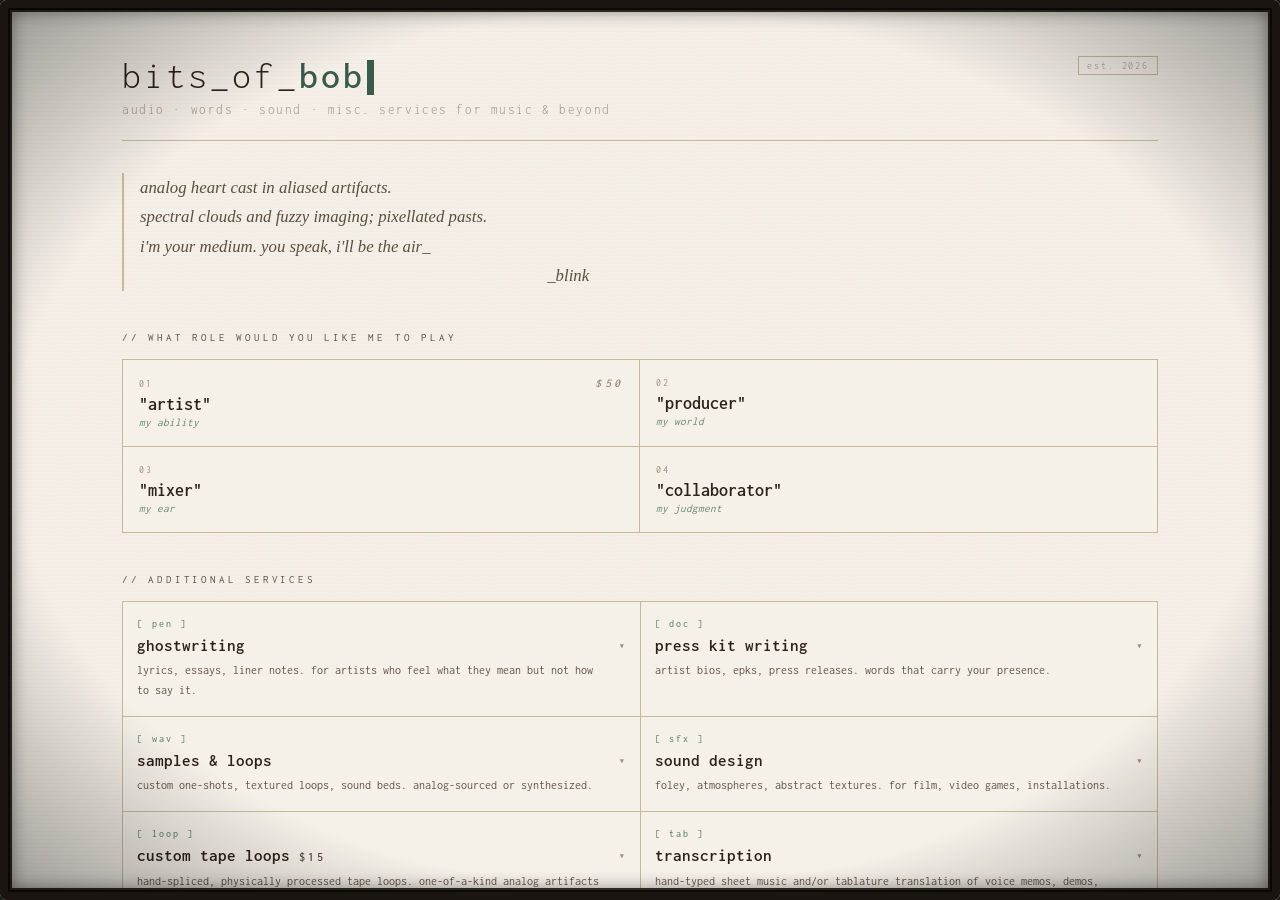
==== index.html @ 8492f18a "Add files via upload" ====
<!DOCTYPE html>
<html lang="en">

<head>
    <meta charset="UTF-8">
    <meta name="viewport" content="width=device-width, initial-scale=1.0">
    <title>bits_of_bob</title>
    <link href="https://fonts.googleapis.com/css2?family=Inconsolata:wght@300;400;500;600&family=IM+Fell+English:ital@0;1&display=swap" rel="stylesheet">
    <!--STYLE SHEET-->
    <style>
        :root {
      --cream: #f5f0e8; --warm-mid: #e8e0d0; --tape: #c8b89a;
      --ink: #2a2318; --ink-mid: #5a4f3e; --ink-faint: #9a8e7e;
      --signal: #3a5a4a; --signal-soft: #6a8a72;
    }
    * { box-sizing: border-box; margin: 0; padding: 0; }
    html, body { min-height: 100%; background: var(--cream); font-family: 'Inconsolata', monospace; color: var(--ink); }

    .grain {
      position: fixed; inset: 0; pointer-events: none; opacity: 0.045; z-index: 0;
      background-image: url("data:image/svg+xml,%3Csvg viewBox='0 0 200 200' xmlns='http://www.w3.org/2000/svg'%3E%3Cfilter id='n'%3E%3CfeTurbulence type='fractalNoise' baseFrequency='0.9' numOctaves='4' stitchTiles='stitch'/%3E%3C/filter%3E%3Crect width='100%25' height='100%25' filter='url(%23n)'/%3E%3C/svg%3E");
      background-size: 180px;
    }
    .scanlines {
      position: fixed; inset: 0; pointer-events: none; z-index: 0;
      background: repeating-linear-gradient(to bottom, transparent, transparent 3px, rgba(0,0,0,0.012) 3px, rgba(0,0,0,0.012) 4px);
    }

    .bob-wrap {
      position: relative; z-index: 1;
      max-width: 1100px; margin: 0 auto;
      padding: 3rem 2rem 5rem;
    }

    @keyframes glitch {
      0%   { text-shadow: none; transform: translate(0); }
      8%   { text-shadow: -2px 0 #00ffcc, 2px 0 #ff003c; transform: translate(-1px, 1px); }
      9%   { text-shadow: none; transform: translate(0); }
      18%  { text-shadow: 2px 0 #00ffcc, -2px 0 #ff003c; transform: translate(1px, -1px); }
      19%  { text-shadow: none; transform: translate(0); }
      26%  { text-shadow: -3px 0 #00ffcc, 3px 0 #ff003c; transform: translate(-1px, 1px); }
      27%  { text-shadow: none; transform: translate(0); }
      38%  { text-shadow: 1px 0 #00ffcc, -1px 0 #ff003c; transform: translate(1px, 1px); }
      39%  { text-shadow: none; transform: translate(0); }
      48%  { text-shadow: -2px 0 #00ffcc, 1px 0 #ff003c; transform: translate(-1px, -1px); }
      49%  { text-shadow: none; transform: translate(0); }
      58%  { text-shadow: 3px 0 #00ffcc, -3px 0 #ff003c; transform: translate(1px, 0); }
      59%  { text-shadow: none; transform: translate(0); }
      68%  { text-shadow: -1px 0 #00ffcc, 1px 0 #ff003c; transform: translate(-1px, 1px); }
      69%  { text-shadow: none; transform: translate(0); }
      78%  { text-shadow: 2px 0 #00ffcc, -1px 0 #ff003c; transform: translate(1px, -1px); }
      79%  { text-shadow: none; transform: translate(0); }
      88%  { text-shadow: -1px 0 #00ffcc, 1px 0 #ff003c; transform: translate(-1px, 1px); }
      89%  { text-shadow: none; transform: translate(0); }
      100% { text-shadow: none; transform: translate(0); }
    }

    .glitch {
      animation: glitch 1.5s steps(1) infinite;
      display: inline-block;
    }

    /* header */
    .header { border-bottom: 1px solid var(--tape); padding-bottom: 1.5rem; margin-bottom: 2rem; position: relative; }
    .site-name { font-size: 2.4rem; font-weight: 300; letter-spacing: 0.08em; line-height: 1; }
    .site-name span { color: var(--signal); font-weight: 500; }
    .tagline { font-size: 0.82rem; color: var(--ink-faint); margin-top: 0.5rem; letter-spacing: 0.12em; font-weight: 300; }
    .vhs-badge { position: absolute; top: 0; right: 0; font-size: 0.65rem; color: var(--ink-faint); letter-spacing: 0.18em; border: 0.5px solid var(--tape); padding: 3px 8px; font-weight: 300; }

    /* intro */
    .intro { font-family: 'IM Fell English', serif; font-style: italic; font-size: 1.05rem; color: var(--ink-mid); line-height: 1.75; margin-bottom: 2.5rem; padding-left: 1rem; border-left: 2px solid var(--tape); }

    .section-label { font-size: 0.70rem; letter-spacing: 0.25em; color: var(--ink-mid); text-transform: uppercase; margin-bottom: 1rem; font-weight: 400; }

    /* role grid — two independent rows so center line never moves */
    .role-grid { border: 1px solid var(--tape); margin-bottom: 2.5rem; overflow: hidden; }
    .role-row { display: grid; grid-template-columns: 1fr 1fr; }
    .role-row:first-child { border-bottom: 1px solid var(--tape); }
    .role-col { background: var(--cream); }
    .role-col:first-child { border-right: 1px solid var(--tape); }

    .role-header {
      padding: 1.1rem 1rem;
      cursor: pointer;
      user-select: none;
      transition: background 0.15s;
    }

    .role-header:hover { 
      background: var(--warm-mid); 
    }

    .role-col.open .role-header { 
      background: var(--ink); 
    }

    .role-num { 
      font-size: 0.65rem; 
      letter-spacing: 0.2em; 
      color: var(--ink-faint); 
      display:block; 
      margin-bottom: 0.3rem; 
      font-weight: 400; 
    }

    .role-num-row {
        display: flex;
        align-items: baseline;
        justify-content: space-between;
    }

    .role-name { 
      font-size: 1.15rem; 
      font-weight: 600; 
      color: var(--ink); 
      margin-bottom: 0.2rem; 
      display: block;
    }

    .role-price {
      font-size: .75rem;
      font-weight: 600;
      color: var(--ink-faint);
      letter-spacing: .2rem;
      font-style: italic;
      margin-left: 12rem;
    }

    .role-col.open .role-name { 
      color: 
      var(--cream); 
    }

    .role-axis { 
      font-size: 0.7rem; 
      color: var(--signal-soft); 
      display: block; 
      font-weight: 400; 
      font-style: italic; 
    }

    /* drawer — height driven by JS */
    .role-drawer {
      overflow: hidden;
      height: 0;
      transition: height 0.28s ease;
      background: var(--ink);
      display: flex;
      flex-direction: column;
    }
    .role-drawer-inner {
      padding: 0.8rem 2.0rem 1rem 0.9rem;
      display: flex;
      flex-direction: column;
      flex: 1;
    }
    .role-desc {
      font-size: 0.80rem;
      color: var(--tape);
      line-height: 1.3;
      font-weight: 300;
      display: block;
      flex: 1;
    }
    .role-tagline {
      font-size: 0.80rem;
      color: var(--tape);
      font-style: italic;
      padding-top: 0.65rem;
      border-top: 0.5px solid var(--ink-mid);
      font-family: 'IM Fell English', serif;
      display: block;
      margin-top: auto;
    }

    /* services grid */
    .service-price {font-size: 0.75rem; letter-spacing: 0.25em; color: var(--ink-mid); text-transform: uppercase; margin-bottom: 1rem; font-weight: 600;}
    .services-grid { display: grid; grid-template-columns: 1fr 1fr; gap: 1px; background: var(--tape); border: 1px solid var(--tape); margin-bottom: 2.0rem; }
    .service-card { background: var(--cream); transition: background 0.15s; display: flex;
      flex-direction: column;}
    .service-card.wide { grid-column: span 2; }
    .service-header { padding: 1rem 0.9rem; cursor: pointer; flex: 1;}
    .service-header:hover { background: var(--warm-mid); margin-top: auto;}
    .service-icon { font-size: 0.65rem; letter-spacing: 0.2em; color: var(--signal-soft); font-weight: 500; display: block; margin-bottom: 0.50rem; }
    .service-top { display: flex; justify-content: space-between; align-items: flex-start; }
    .service-name { font-size: 1.05rem; font-weight: 600; color: var(--ink); display: block; margin-bottom: 0.4rem; }
    .service-desc { font-size: 0.72rem; color: var(--ink-mid); line-height: 1.55; font-weight: 380; }
    .expand-toggle { font-size: 0.65rem; color: var(--ink-faint); flex-shrink: 0; margin-left: 0.5rem; margin-top: 2px; transition: transform 0.2s; display: inline-block; }
    .expand-toggle.open { transform: rotate(180deg); }
    .service-drawer { display: none; border-top: 0.5px solid var(--tape); padding: 0.75rem 0.9rem; background: var(--warm-mid); }
    .service-drawer.open { display: block; }

    /* players */
    .drawer-label { font-size: 0.6rem; letter-spacing: 0.2em; color: var(--ink-faint); display: block; margin-bottom: 0.6rem; }
    .player-row { display: flex; align-items: center; gap: 0.5rem; margin-bottom: 0.5rem; }
    .player-row:last-child { margin-bottom: 0; }
    .player-title { font-size: 0.68rem; color: var(--ink-mid); min-width: 90px; font-weight: 400; white-space: nowrap; overflow: hidden; text-overflow: ellipsis; }
    .play-btn {
      width: 22px; height: 22px; border: 0.5px solid var(--tape); background: transparent;
      color: var(--ink); font-family: 'Inconsolata', monospace; font-size: 0.62rem;
      cursor: pointer; display: flex; align-items: center; justify-content: center;
      flex-shrink: 0; transition: all 0.15s;
    }
    .play-btn:hover { background: var(--signal); color: var(--cream); border-color: var(--signal); }
    .play-btn.active-play { background: var(--ink); color: var(--cream); border-color: var(--ink); }
    .progress-wrap { flex: 1; height: 3px; background: var(--tape); position: relative; cursor: pointer; }
    .progress-fill { height: 100%; background: var(--signal-soft); width: 0%; transition: width 0.1s linear; }
    .time-label { font-size: 0.6rem; color: var(--ink-faint); min-width: 28px; text-align: right; }

    /* divider */
    .divider { height: 1px; background: var(--tape); margin: 2rem 0; position: relative; }
    .divider::after { content: '//'; position: absolute; top: -0.55rem; left: 50%; transform: translateX(-50%); background: var(--cream); padding: 0 0.5rem; font-size: 0.7rem; color: var(--tape); letter-spacing: 0.1em; }

    /* contact */
    .contact-block { display: flex; align-items: flex-start; gap: 2rem; }
    .contact-left { flex: 1; }
    .contact-label { font-size: 0.75rem; letter-spacing: 0.25em; color: var(--ink-faint); display: block; margin-bottom: 0.2rem; }
    .contact-text { font-size: .70rem; color: var(--ink-mid); line-height: 1.2s; font-weight: 300; margin-bottom: 1.2rem;}
    .contact-form { display: flex; flex-direction: column; gap: 0.75rem; }
    .cf-row { display: grid; grid-template-columns: 1fr 1fr; gap: 0.75rem; }
    .cf-group { display: flex; flex-direction: column; gap: 0.25rem; }
    .cf-label { font-size: 0.70rem; letter-spacing: 0.18em; color: var(--ink-faint); font-weight: 500; }
    .cf-input, .cf-select, .cf-textarea {
      background: var(--cream); border: none;
      border-top: 1px solid var(--tape); border-left: 1px solid var(--tape);
      border-bottom: 1px solid var(--warm-mid); border-right: 1px solid var(--warm-mid);
      font-family: 'Inconsolata', monospace; font-size: 0.75rem;
      color: var(--ink); padding: 5px 8px; outline: none; width: 100%;
    }
    .cf-input::placeholder, .cf-textarea::placeholder { color: var(--ink-faint); }
    .cf-input:focus, .cf-select:focus, .cf-textarea:focus { background: var(--warm-mid); border-color: var(--tape); }
    .cf-select { cursor: pointer; appearance: none; }
    .cf-select option { background: var(--cream); color: var(--ink); }
    .cf-textarea { resize: vertical; min-height: 72px; line-height: 1.55; }
    .cf-char { font-size: 0.58rem; color: var(--ink-faint); text-align: right; }
    .cf-char.warn { color: #8a5a2a; }
    .cf-error { font-size: 0.62rem; color: #8a2a1a; display: none; }
    .cf-error.visible { display: block; }
    .cf-send {
      align-self: flex-start; background: var(--signal);
      border: none; color: var(--cream);
      font-family: 'Inconsolata', monospace; font-size: 0.72rem;
      letter-spacing: 0.15em; padding: 6px 16px; cursor: pointer;
      transition: all 0.15s;
    }
    .cf-send:hover { background: var(--signal-soft); }
    .cf-success { display: none; flex-direction: column; gap: 0.5rem; padding: 1rem 0; }
    .cf-success.visible { display: flex; }
    .cf-success-msg { font-size: 0.82rem; color: var(--ink-mid); line-height: 1.7; }
    .cf-success-tag { font-size: 0.65rem; letter-spacing: 0.2em; color: var(--signal-soft); animation: blink 1.2s steps(1) infinite; }

    /* footer */
    .footer-line { margin-top: 2.5rem; padding-top: 1rem; border-top: 1px solid var(--warm-mid); display: flex; justify-content: space-between; align-items: center; }
    .footer-text { font-size: 0.65rem; color: var(--ink-faint); letter-spacing: 0.12em; font-weight: 300; }

    .cursor-blink { display: inline-block; width: 7px; height: 0.9em; background: var(--signal); vertical-align: text-bottom; animation: blink 1.1s step-end infinite; margin-left: 2px; }
    @keyframes blink { 0%, 100% { opacity: 1; } 50% { opacity: 0; } }

    /* monitor bezel */
    html, body { overflow: hidden; height: 100%; }

    .monitor {
      position: fixed; inset: 0; z-index: 100;
      pointer-events: none;
      display: flex; flex-direction: column;
    }

    .monitor-bezel {
      position: absolute; inset: 0;
      border: 8px solid #1a1510;
      box-shadow:
        inset 0 0 0 2px #0d0b08,
        inset 0 0 0 4px #2e2720,
        inset 0 0 20px rgba(0,0,0,0.6),
        0 0 0 2px #0d0b08;
      pointer-events: none;
      z-index: 102;
      border-radius: 6px;
    }

    /* corner screws */
    .monitor-bezel::before,
    .monitor-bezel::after {
      content: '·';
      position: absolute;
      font-size: 10px;
      color: #2e2720;
      line-height: 1;
    }
    .monitor-bezel::before { top: -22px; left: -22px; }
    .monitor-bezel::after  { bottom: -22px; right: -22px; }

    .monitor-screen {
      position: absolute;
      inset: 8px;
      overflow-y: auto;
      overflow-x: hidden;
      z-index: 101;
      pointer-events: all;
      border-radius: 2px;
    }

    /* scanline vignette on top of screen */
    .monitor-vignette {
      position: absolute;
      inset: 8px;
      pointer-events: none;
      z-index: 103;
      background: radial-gradient(ellipse at center, transparent 70%, rgba(0,0,0,0.35) 100%);
      border-radius: 2px;
    }

    /* hide the old fixed grain/scanlines — they'll show through the screen */
    .grain, .scanlines { position: absolute; }

    @media (max-width: 540px) {
      .bob-wrap { padding: 2rem 1.2rem 3rem; }
      .role-row { grid-template-columns: 1fr; }
      .role-col:first-child { border-right: none; border-bottom: 1px solid var(--tape); }
      .services-grid { grid-template-columns: 1fr; }
      .service-card.wide { grid-column: span 1; }
      .contact-block { flex-direction: column; }
    }
  </style>
    <!--STYLE SHEET-->
</head>

<body>
    <div class="monitor">
        <div class="monitor-bezel"></div>
        <div class="monitor-screen">
            <div class="grain"></div>
            <div class="scanlines"></div>
            <div class="bob-wrap">
                <div class="header">
                    <div class="vhs-badge">est. 2026</div>
                    <div class="site-name">bits_of_<span>bob</span><span class="cursor-blink"></span></div>
                    <div class="tagline">audio · words · sound · misc. services for music & beyond</div>
                </div>
                <p class="intro"><span class="glitch" style="display: block;">analog heart cast in aliased artifacts. <br> spectral clouds and fuzzy imaging; pixellated pasts. <br> i'm your medium. you speak, i'll be the air_</span><span class="glitch" style="display: block; padding-left: 40%;">_blink</span>
                </p>
                <div class="section-label">// what role would you like me to play</div>
                <div class="role-grid">
                    <div class="role-row">

                        <!--ARTIST CARD-->
                        <div class="role-col" id="rc-0">
                            <div class="role-header" onclick="toggleRole('rc-0')">
                                <div class="role-num-row">
                                    <span class="role-num">01</span>
                                    <span class="role-price"> $50</span>
                                </div>
                                <span class="role-name">"artist"</span>
                                <span class="role-axis">my ability</span>
                            </div>
                            <div class="role-drawer" id="rd-0">
                                <div class="role-drawer-inner">
                                    <span class="role-desc">detail a contribution you'd like me to make toward your song or project.</span>
                                    <span class="role-tagline">a little bit of bob.</span>
                                </div>
                            </div>
                        </div>

                        <!--PRODUCER CARD-->
                        <div class="role-col" id="rc-1">
                            <div class="role-header" onclick="toggleRole('rc-1')">
                                <span class="role-num">02</span>
                                <span class="role-name">"producer"</span>
                                <span class="role-axis">my world</span>
                            </div>
                            <div class="role-drawer" id="rd-1">
                                <div class="role-drawer-inner">
                                    <span class="role-desc">choose from a bank of beats I've made</span>
                                    <span class="role-tagline">bobby on the beat.</span>
                                </div>
                            </div>
                        </div>
                    </div>

                    <!--MIXER CARD-->
                    <div class="role-row">
                        <div class="role-col" id="rc-2">
                            <div class="role-header" onclick="toggleRole('rc-2')">
                                <span class="role-num">03</span>
                                <span class="role-name">"mixer"</span>
                                <span class="role-axis">my ear</span>
                            </div>
                            <div class="role-drawer" id="rd-2">
                                <div class="role-drawer-inner">
                                    <span class="role-desc">send me your stems and i will mix your track(s). then we can have a revision party.</span>
                                    <span class="role-tagline">a portion of robert, to be precise.</span>
                                </div>
                            </div>
                        </div>

                        <!--COLLABORATOR CARD-->
                        <div class="role-col" id="rc-3">
                            <div class="role-header" onclick="toggleRole('rc-3')">
                                <span class="role-num">04</span>
                                <span class="role-name">"collaborator"</span>
                                <span class="role-axis">my judgment</span>
                            </div>
                            <div class="role-drawer" id="rd-3">
                                <div class="role-drawer-inner">
                                    <span class="role-desc">i will contribute my advice, experience, and presence to help you say what you mean.</span>
                                    <span class="role-tagline">a little bobby buddy.</span>
                                </div>
                            </div>
                        </div>
                    </div>
                </div>

                <!--ADDL. SERVICES-->
                <div class="section-label">// additional services</div>
                <div class="services-grid">
                    <div class="service-card">
                        <div class="service-header">
                            <onclick="toggleDrawer('d-ghost',this)">
                            <span class="service-icon">[ pen ]</span>
                            <div class="service-top">
                                <div><span class="service-name">ghostwriting</span><span class="service-desc">lyrics, essays, liner notes. for artists who feel what they mean but not how to say it.</span></div>
                                <span class="expand-toggle">▾</span>
                            </div>
                        </div>

                        <div class="service-drawer" id="d-ghost">
                            <span class="drawer-label">[ samples ]</span>
                            <div class="player-row"><span class="player-title">excerpt i</span><button class="play-btn" data-aid="gh0" onclick="tp(event,'gh0',this)">▶</button>
                                <div class="progress-wrap" onclick="ts(event,'gh0')">
                                    <div class="progress-fill" id="prog-gh0"></div>
                                </div><span class="time-label" id="time-gh0">0:00</span>
                            </div>
                            <div class="player-row"><span class="player-title">excerpt ii</span><button class="play-btn" data-aid="gh1" onclick="tp(event,'gh1',this)">▶</button>
                                <div class="progress-wrap" onclick="ts(event,'gh1')">
                                    <div class="progress-fill" id="prog-gh1"></div>
                                </div><span class="time-label" id="time-gh1">0:00</span>
                            </div>
                        </div>
                    </div>

                    <div class="service-card">
                        <div class="service-header">
                            <onclick="toggleDrawer('d-epk',this)">
                            <span class="service-icon">[ doc ]</span>
                            <div class="service-top">
                                <div><span class="service-name">press kit writing</span><span class="service-desc">artist bios, epks, press releases. words that carry your presence.</span></div>
                                <span class="expand-toggle">▾</span>
                            </div>
                        </div>

                        <div class="service-drawer" id="d-epk">
                            <span class="drawer-label">[ samples ]</span>
                            <div class="player-row"><span class="player-title">sample bio</span><button class="play-btn" data-aid="ek0" onclick="tp(event,'ek0',this)">▶</button>
                                <div class="progress-wrap" onclick="ts(event,'ek0')">
                                    <div class="progress-fill" id="prog-ek0"></div>
                                </div><span class="time-label" id="time-ek0">0:00</span>
                            </div>
                            <div class="player-row"><span class="player-title">sample release</span><button class="play-btn" data-aid="ek1" onclick="tp(event,'ek1',this)">▶</button>
                                <div class="progress-wrap" onclick="ts(event,'ek1')">
                                    <div class="progress-fill" id="prog-ek1"></div>
                                </div><span class="time-label" id="time-ek1">0:00</span>
                            </div>
                        </div>
                    </div>

                    <div class="service-card">
                        <div class="service-header">
                            <onclick="toggleDrawer('d-samples',this)">
                            <span class="service-icon">[ wav ]</span>
                            <div class="service-top">
                                <div><span class="service-name">samples & loops</span><span class="service-desc">custom one-shots, textured loops, sound beds. analog-sourced or synthesized.</span></div>
                                <span class="expand-toggle">▾</span>
                            </div>
                        </div>
                        <div class="service-drawer" id="d-samples">
                            <span class="drawer-label">[ samples ]</span>
                            <div class="player-row"><span class="player-title">loop 001</span><button class="play-btn" data-aid="sl0" onclick="tp(event,'sl0',this)">▶</button>
                                <div class="progress-wrap" onclick="ts(event,'sl0')">
                                    <div class="progress-fill" id="prog-sl0"></div>
                                </div><span class="time-label" id="time-sl0">0:00</span>
                            </div>
                            <div class="player-row"><span class="player-title">loop 002</span><button class="play-btn" data-aid="sl1" onclick="tp(event,'sl1',this)">▶</button>
                                <div class="progress-wrap" onclick="ts(event,'sl1')">
                                    <div class="progress-fill" id="prog-sl1"></div>
                                </div><span class="time-label" id="time-sl1">0:00</span>
                            </div>
                        </div>
                    </div>

                    <div class="service-card">
                        <div class="service-header">
                            <onclick="toggleDrawer('d-sfx',this)">
                            <span class="service-icon">[ sfx ]</span>
                            <div class="service-top">
                                <div><span class="service-name">sound design</span><span class="service-desc">foley, atmospheres, abstract textures. for film, video games, installations.</span></div>
                                <span class="expand-toggle">▾</span>
                            </div>
                        </div>
                        <div class="service-drawer" id="d-sfx">
                            <span class="drawer-label">[ samples ]</span>
                            <div class="player-row"><span class="player-title">texture 001</span><button class="play-btn" data-aid="sx0" onclick="tp(event,'sx0',this)">▶</button>
                                <div class="progress-wrap" onclick="ts(event,'sx0')">
                                    <div class="progress-fill" id="prog-sx0"></div>
                                </div><span class="time-label" id="time-sx0">0:00</span>
                            </div>
                            <div class="player-row"><span class="player-title">texture 002</span><button class="play-btn" data-aid="sx1" onclick="tp(event,'sx1',this)">▶</button>
                                <div class="progress-wrap" onclick="ts(event,'sx1')">
                                    <div class="progress-fill" id="prog-sx1"></div>
                                </div><span class="time-label" id="time-sx1">0:00</span>
                            </div>
                        </div>
                    </div>

                    <div class="service-card">
                        <div class="service-header">
                            <onclick="toggleDrawer('d-tape',this)">
                            <span class="service-icon">[ loop ]</span>
                            <div class="service-top">
                                <div><span class="service-name">custom tape loops <span class="service-price">$15</span></span><span class="service-desc">hand-spliced, physically processed tape loops. one-of-a-kind analog artifacts for performers and collectors.</span></div>
                                <span class="expand-toggle">▾</span>
                            </div>
                        </div>
                        <div class="service-drawer" id="d-tape">
                            <span class="drawer-label">[ samples ]</span>
                            <div class="player-row"><span class="player-title">loop a</span><button class="play-btn" data-aid="tl0" onclick="tp(event,'tl0',this)">▶</button>
                                <div class="progress-wrap" onclick="ts(event,'tl0')">
                                    <div class="progress-fill" id="prog-tl0"></div>
                                </div><span class="time-label" id="time-tl0">0:00</span>
                            </div>
                            <div class="player-row"><span class="player-title">loop b</span><button class="play-btn" data-aid="tl1" onclick="tp(event,'tl1',this)">▶</button>
                                <div class="progress-wrap" onclick="ts(event,'tl1')">
                                    <div class="progress-fill" id="prog-tl1"></div>
                                </div>
                                <span class="time-label" id="time-tl1">0:00</span>
                            </div>
                        </div>
                    </div>

                    <div class="service-card">
                        <div class="service-header">
                            <onclick="toggleDrawer('d-film',this)">
                            <span class="service-icon">[ tab ]</span>
                            <div class="service-top">
                                <div><span class="service-name">transcription</span><span class="service-desc">hand-typed sheet music and/or tablature translation of voice memos, demos, guitar parts, etc.
                                    </span></div>
                                <span class="expand-toggle">▾</span>
                            </div>
                        </div>
                        <div class="service-drawer" id="d-film">
                            <span class="drawer-label">[ samples ]</span>
                            <div class="player-row"><span class="player-title">cue 001</span><button class="play-btn" data-aid="fi0" onclick="tp(event,'fi0',this)">▶</button>
                                <div class="progress-wrap" onclick="ts(event,'fi0')">
                                    <div class="progress-fill" id="prog-fi0"></div>
                                </div><span class="time-label" id="time-fi0">0:00</span>
                            </div>
                            <div class="player-row"><span class="player-title">cue 002</span><button class="play-btn" data-aid="fi1" onclick="tp(event,'fi1',this)">▶</button>
                                <div class="progress-wrap" onclick="ts(event,'fi1')">
                                    <div class="progress-fill" id="prog-fi1"></div>
                                </div><span class="time-label" id="time-fi1">0:00</span>
                            </div>
                        </div>
                    </div>
                </div>
                
                <div class="divider"></div>
                <div class="contact-block">
                    <div class="contact-left">
                        <span class="contact-label">// get in touch</span>
                        <p class="contact-text"><br>reach out. let's chat about what you're working on.</p>
                        <div class="contact-form" id="contact-form-view">
                            <div class="cf-row">
                                <div class="cf-group">
                                    <label class="cf-label">// your name or handle</label>
                                    <input class="cf-input" id="cf-name" type="text" placeholder="anonymous is fine" maxlength="60" />
                                </div>
                                <div class="cf-group">
                                    <label class="cf-label">// what are you working on</label>
                                    <select class="cf-select" id="cf-type">
                                        <option value="">-- select --</option>
                                        <option value="mixing / mastering">mixing / mastering</option>
                                        <option value="ghostwriting">writing</option>
                                        <option value="press kit / epk">press kit / epk</option>
                                        <option value="samples / loops">samples / loops</option>
                                        <option value="sound design">sound design</option>
                                        <option value="custom tape loops">custom tape loops</option>
                                        <option value="film scoring">transcription</option>
                                        <option value="collaboration">collaboration</option>
                                        <option value="other">other</option>
                                    </select>
                                    <span class="cf-error" id="cf-err-type">please select a type.</span>
                                </div>
                            </div>
                            <div class="cf-group">
                                <label class="cf-label">// tell me about it</label>
                                <textarea class="cf-textarea" id="cf-desc" maxlength="500" placeholder="what is this. where did it come from. whatever."></textarea>
                                <div class="cf-char" id="cf-desc-count">0 / 500</div>
                            </div>
                            <div class="cf-group">
                                <label class="cf-label">// link (optional)</label>
                                <input class="cf-input" id="cf-link" type="url" placeholder="soundcloud, bandcamp, drive, anywhere" />
                            </div>
                            <button class="cf-send" id="cf-submit">send it</button>
                        </div>
                        <div class="cf-success" id="cf-success">
                            <p class="cf-success-msg">got it. i'll be in touch.</p>
                            <span class="cf-success-tag">// message received</span>
                        </div>
                    </div>
                    <div class="contact-left">
                        <span class="contact-label">// turnaround</span>
                        <p class="contact-text"><br>
                            mixing: 5-7 business days first mix<br>
                            2-3 business days per revision.<br><br>
                            writing: 3-5 business days<br>
                            custom audio: by project<br>
                            rush available on request.
                        </p>
                    </div>
                </div>
                <div class="footer-line">
                    <span class="footer-text">bits_of_bob · greenfield, ma</span>
                    <span class="footer-text">they/them · independent · all genres considered</span>
                </div>
            </div><!-- /.bob-wrap -->
        </div><!-- /.monitor-screen -->
        <div class="monitor-vignette"></div>
    </div><!-- /.monitor -->
    <script data-cfasync="false" src="/cdn-cgi/scripts/5c5dd728/cloudflare-static/email-decode.min.js"></script>
    <script>
    // ── audio ──────────────────────────────────────────────
    const srcs = {
        i0: 'https://drive.google.com/uc?export=download&id=1MDPwIuofgyllkSAbecax9cBetUyLqUqf',
        i1: 'https://drive.google.com/uc?export=download&id=1qMLILLw3qr_aymlN3mYTdJFz1dWuts-m',
        p0: 'https://drive.google.com/uc?export=download&id=1OR5BKyjB0T2_X-UEXstwydPhKYyNO8MF',
        p1: 'https://drive.google.com/uc?export=download&id=1IPvF_qXAfMU-uNosPRBid5z2rKCLUc7k',
        l0: 'https://drive.google.com/uc?export=download&id=12GNFgxCq7mUmeD_w32_e0HQVUCiJb4Hk',
        l1: 'https://drive.google.com/uc?export=download&id=1W9SOjZsgY1mUzInrz_w4KCVu2L7vifOP',
    };
    const pool = {};

    function fmt(s) {
        const m = Math.floor(s / 60),
            sec = Math.floor(s % 60);
        return m + ':' + (sec < 10 ? '0' : '') + sec;
    }

    function stopAll(exceptId) {
        Object.entries(pool).forEach(([id, a]) => {
            if (id !== exceptId && !a.paused) {
                a.pause();
                const b = document.querySelector('[data-aid="' + id + '"]');
                if (b) { b.textContent = '▶';
                    b.classList.remove('active-play'); }
            }
        });
    }

    function tp(e, id, btn) {
        e.stopPropagation();
        if (!srcs[id]) { btn.textContent = '—';
            setTimeout(() => btn.textContent = '▶', 800); return; }
        if (!pool[id]) {
            pool[id] = new Audio(srcs[id]);
            pool[id].addEventListener('timeupdate', () => {
                const a = pool[id],
                    pct = (a.currentTime / a.duration) * 100 || 0;
                const pf = document.getElementById('prog-' + id);
                const tl = document.getElementById('time-' + id);
                if (pf) pf.style.width = pct + '%';
                if (tl) tl.textContent = fmt(a.currentTime);
            });
            pool[id].addEventListener('ended', () => {
                btn.textContent = '▶';
                btn.classList.remove('active-play');
                const pf = document.getElementById('prog-' + id);
                const tl = document.getElementById('time-' + id);
                if (pf) pf.style.width = '0%';
                if (tl) tl.textContent = '0:00';
            });
        }
        const a = pool[id];
        if (a.paused) { stopAll(id);
            a.play();
            btn.textContent = '■';
            btn.classList.add('active-play'); } else { a.pause();
            btn.textContent = '▶';
            btn.classList.remove('active-play'); }
    }

    function ts(e, id) {
        e.stopPropagation();
        const a = pool[id];
        if (!a || !a.duration) return;
        const rect = e.currentTarget.getBoundingClientRect();
        a.currentTime = ((e.clientX - rect.left) / rect.width) * a.duration;
    }

    // ── role toggle ────────────────────────────────────────
    // measure natural height while invisible, then animate from 0 → h
    function toggleRole(colId) {
        const col = document.getElementById(colId);
        const drawer = col.querySelector('.role-drawer');
        const isOpen = col.classList.contains('open');

        if (isOpen) {
            // close: lock to current px then animate to 0
            drawer.style.height = drawer.offsetHeight + 'px';
            requestAnimationFrame(() => {
                drawer.style.height = '0';
            });
            col.classList.remove('open');
        } else {
            // open: measure hidden height, animate from 0 → h
            drawer.style.visibility = 'hidden';
            drawer.style.height = 'auto';
            const h = 120;
            drawer.style.height = '0';
            drawer.style.visibility = '';
            col.classList.add('open');
            requestAnimationFrame(() => {
                requestAnimationFrame(() => {
                    drawer.style.height = h + 'px';
                });
            });
            drawer.addEventListener('transitionend', () => {
                if (col.classList.contains('open')) drawer.style.height = 90;
            }, { once: true });
        }
    }

    // ── service drawers ────────────────────────────────────
    function toggleDrawer(id, header) {
        const drawer = document.getElementById(id);
        const toggle = header.querySelector('.expand-toggle');
        const isOpen = drawer.classList.contains('open');
        drawer.classList.toggle('open', !isOpen);
        if (toggle) toggle.classList.toggle('open', !isOpen);
    }

    // ── contact form ───────────────────────────────────────
    (function() {
        const desc = document.getElementById('cf-desc');
        const count = document.getElementById('cf-desc-count');
        const typeEl = document.getElementById('cf-type');
        const typeErr = document.getElementById('cf-err-type');
        const submit = document.getElementById('cf-submit');
        const formView = document.getElementById('contact-form-view');
        const successView = document.getElementById('cf-success');

        if (!desc) return;

        desc.addEventListener('input', () => {
            const len = desc.value.length;
            count.textContent = len + ' / 500';
            count.classList.toggle('warn', len > 400);
        });

        submit.addEventListener('click', () => {
            let valid = true;
            if (!typeEl.value) {
                typeErr.classList.add('visible');
                valid = false;
            } else {
                typeErr.classList.remove('visible');
            }
            if (!valid) return;

            const entry = {
                id: Date.now(),
                date: new Date().toISOString(),
                name: document.getElementById('cf-name').value.trim() || 'anonymous',
                type: typeEl.value,
                description: desc.value.trim(),
                link: document.getElementById('cf-link').value.trim(),
            };

            const existing = JSON.parse(localStorage.getItem('bob_enquiries') || '[]');
            existing.push(entry);
            localStorage.setItem('bob_enquiries', JSON.stringify(existing));

            formView.style.display = 'none';
            successView.classList.add('visible');
        });
    })();
    </script>
</body>

</html>
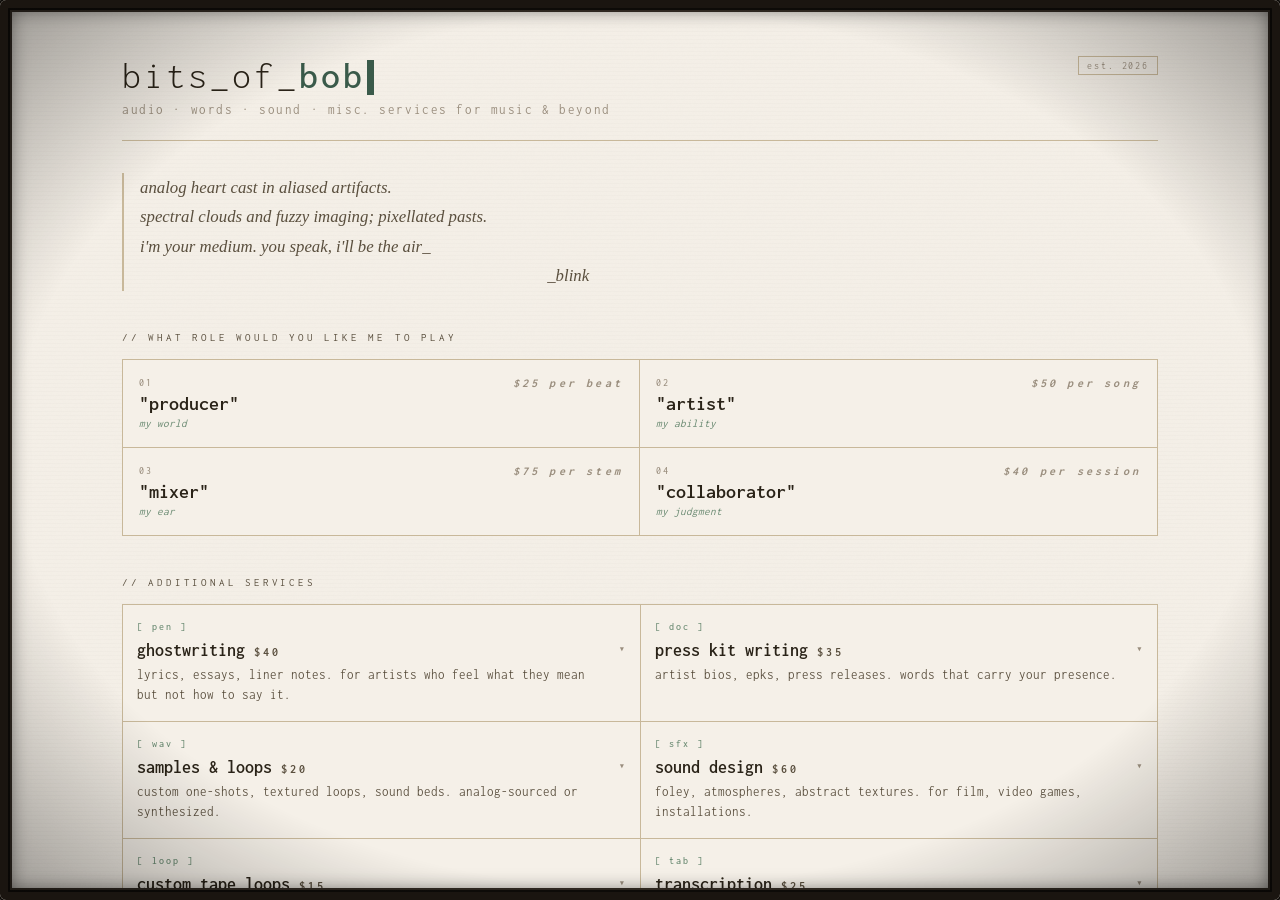
==== commit 86b92ae5: "Add files via upload" ====
--- a/index.html
+++ b/index.html
@@ -64,8 +64,8 @@
     .header { border-bottom: 1px solid var(--tape); padding-bottom: 1.5rem; margin-bottom: 2rem; position: relative; }
     .site-name { font-size: 2.4rem; font-weight: 300; letter-spacing: 0.08em; line-height: 1; }
     .site-name span { color: var(--signal); font-weight: 500; }
-    .tagline { font-size: 0.82rem; color: var(--ink-faint); margin-top: 0.5rem; letter-spacing: 0.12em; font-weight: 300; }
-    .vhs-badge { position: absolute; top: 0; right: 0; font-size: 0.65rem; color: var(--ink-faint); letter-spacing: 0.18em; border: 0.5px solid var(--tape); padding: 3px 8px; font-weight: 300; }
+    .tagline { font-size: 0.82rem; color: var(--ink-faint); margin-top: 0.5rem; letter-spacing: 0.12em; font-weight: 400; }
+    .vhs-badge { position: absolute; top: 0; right: 0; font-size: 0.65rem; color: var(--ink-faint); letter-spacing: 0.18em; border: 0.5px solid var(--tape); padding: 3px 8px; font-weight: 400; }
 
     /* intro */
     .intro { font-family: 'IM Fell English', serif; font-style: italic; font-size: 1.05rem; color: var(--ink-mid); line-height: 1.75; margin-bottom: 2.5rem; padding-left: 1rem; border-left: 2px solid var(--tape); }
@@ -83,47 +83,51 @@
       padding: 1.1rem 1rem;
       cursor: pointer;
       user-select: none;
-      transition: background 0.15s;
-    }
-
-    .role-header:hover { 
-      background: var(--warm-mid); 
-    }
-
-    .role-col.open .role-header { 
-      background: var(--ink); 
-    }
-
-    .role-num { 
-      font-size: 0.65rem; 
-      letter-spacing: 0.2em; 
-      color: var(--ink-faint); 
-      display:block; 
-      margin-bottom: 0.3rem; 
-      font-weight: 400; 
-    }
-
-    .role-num-row {
-        display: flex;
-        align-items: baseline;
-        justify-content: space-between;
-    }
-
-    .role-name { 
-      font-size: 1.15rem; 
+      transition: background 0.15s, padding 0.28s ease;
+      position: relative;
+    }
+
+    .role-header:hover {
+      background: var(--warm-mid);
+    }
+
+    .role-col.open .role-header {
+      background: var(--ink);
+      padding-bottom: 0;
+    }
+
+    .role-num {
+      font-size: 0.65rem;
+      letter-spacing: 0.2em;
+      color: var(--ink-faint);
+      display:block;
+      margin-bottom: 0.3rem;
+      font-weight: 500;
+    }
+
+    .role-name {
+      font-size: 1.25rem; 
       font-weight: 600; 
       color: var(--ink); 
       margin-bottom: 0.2rem; 
       display: block;
     }
 
+    @keyframes price-glow {
+      0%, 100% { text-shadow: none; }
+      50% { text-shadow: 0 0 6px rgba(200, 184, 154, 0.85), 0 0 18px rgba(200, 184, 154, 0.4); }
+    }
+
     .role-price {
       font-size: .75rem;
-      font-weight: 600;
+      font-weight: 700;
       color: var(--ink-faint);
       letter-spacing: .2rem;
       font-style: italic;
-      margin-left: 12rem;
+      position: absolute;
+      top: 1.1rem;
+      right: 1rem;
+      animation: price-glow 4s ease-in-out infinite;
     }
 
     .role-col.open .role-name { 
@@ -149,7 +153,10 @@
       flex-direction: column;
     }
     .role-drawer-inner {
-      padding: 0.8rem 2.0rem 1rem 0.9rem;
+      /* no top padding — role-axis is pulled to the drawer top when open,
+         so the desc box can extend up to it and center the text equidistant
+         between role-axis and the tagline separator */
+      padding: 1.0rem 2.0rem 1.0rem 0.9rem;
       display: flex;
       flex-direction: column;
       flex: 1;
@@ -157,16 +164,17 @@
     .role-desc {
       font-size: 0.80rem;
       color: var(--tape);
-      line-height: 1.3;
+      line-height: 1.0;
       font-weight: 300;
-      display: block;
+      display: flex;
       flex: 1;
+      margin-bottom: 1.0rem;
     }
     .role-tagline {
       font-size: 0.80rem;
       color: var(--tape);
       font-style: italic;
-      padding-top: 0.65rem;
+      padding-top: 0.75rem;
       border-top: 0.5px solid var(--ink-mid);
       font-family: 'IM Fell English', serif;
       display: block;
@@ -174,7 +182,7 @@
     }
 
     /* services grid */
-    .service-price {font-size: 0.75rem; letter-spacing: 0.25em; color: var(--ink-mid); text-transform: uppercase; margin-bottom: 1rem; font-weight: 600;}
+    .service-price {font-size: 0.75rem; letter-spacing: 0.25em; color: var(--ink-mid); text-transform: uppercase; margin-bottom: 1rem; font-weight: 700;}
     .services-grid { display: grid; grid-template-columns: 1fr 1fr; gap: 1px; background: var(--tape); border: 1px solid var(--tape); margin-bottom: 2.0rem; }
     .service-card { background: var(--cream); transition: background 0.15s; display: flex;
       flex-direction: column;}
@@ -183,18 +191,18 @@
     .service-header:hover { background: var(--warm-mid); margin-top: auto;}
     .service-icon { font-size: 0.65rem; letter-spacing: 0.2em; color: var(--signal-soft); font-weight: 500; display: block; margin-bottom: 0.50rem; }
     .service-top { display: flex; justify-content: space-between; align-items: flex-start; }
-    .service-name { font-size: 1.05rem; font-weight: 600; color: var(--ink); display: block; margin-bottom: 0.4rem; }
-    .service-desc { font-size: 0.72rem; color: var(--ink-mid); line-height: 1.55; font-weight: 380; }
-    .expand-toggle { font-size: 0.65rem; color: var(--ink-faint); flex-shrink: 0; margin-left: 0.5rem; margin-top: 2px; transition: transform 0.2s; display: inline-block; }
+    .service-name { font-size: 1.15rem; font-weight: 600; color: var(--ink); display: block; margin-bottom: 0.4rem; }
+    .service-desc { font-size: 0.80rem; color: var(--ink-mid); line-height: 1.55; font-weight: 375; }
+    .expand-toggle { font-size: 0.65rem; color: var(--ink-faint); flex-shrink: 0; margin-left: 0.5rem; margin-top: 2px; transition: transform 0.2s; display: inline-block; font-weight: 500; }
     .expand-toggle.open { transform: rotate(180deg); }
     .service-drawer { display: none; border-top: 0.5px solid var(--tape); padding: 0.75rem 0.9rem; background: var(--warm-mid); }
     .service-drawer.open { display: block; }
 
     /* players */
-    .drawer-label { font-size: 0.6rem; letter-spacing: 0.2em; color: var(--ink-faint); display: block; margin-bottom: 0.6rem; }
+    .drawer-label { font-size: 0.6rem; letter-spacing: 0.2em; color: var(--ink-faint); display: block; margin-bottom: 0.6rem; font-weight: 500; }
     .player-row { display: flex; align-items: center; gap: 0.5rem; margin-bottom: 0.5rem; }
     .player-row:last-child { margin-bottom: 0; }
-    .player-title { font-size: 0.68rem; color: var(--ink-mid); min-width: 90px; font-weight: 400; white-space: nowrap; overflow: hidden; text-overflow: ellipsis; }
+    .player-title { font-size: 0.68rem; color: var(--ink-mid); min-width: 90px; font-weight: 500; white-space: nowrap; overflow: hidden; text-overflow: ellipsis; }
     .play-btn {
       width: 22px; height: 22px; border: 0.5px solid var(--tape); background: transparent;
       color: var(--ink); font-family: 'Inconsolata', monospace; font-size: 0.62rem;
@@ -205,7 +213,7 @@
     .play-btn.active-play { background: var(--ink); color: var(--cream); border-color: var(--ink); }
     .progress-wrap { flex: 1; height: 3px; background: var(--tape); position: relative; cursor: pointer; }
     .progress-fill { height: 100%; background: var(--signal-soft); width: 0%; transition: width 0.1s linear; }
-    .time-label { font-size: 0.6rem; color: var(--ink-faint); min-width: 28px; text-align: right; }
+    .time-label { font-size: 0.6rem; color: var(--ink-faint); min-width: 28px; text-align: right; font-weight: 500; }
 
     /* divider */
     .divider { height: 1px; background: var(--tape); margin: 2rem 0; position: relative; }
@@ -214,17 +222,17 @@
     /* contact */
     .contact-block { display: flex; align-items: flex-start; gap: 2rem; }
     .contact-left { flex: 1; }
-    .contact-label { font-size: 0.75rem; letter-spacing: 0.25em; color: var(--ink-faint); display: block; margin-bottom: 0.2rem; }
-    .contact-text { font-size: .70rem; color: var(--ink-mid); line-height: 1.2s; font-weight: 300; margin-bottom: 1.2rem;}
+    .contact-label { font-size: 0.88rem; letter-spacing: 0.25em; color: var(--ink-faint); display: block; margin-bottom: 0.2rem; font-weight: 500; }
+    .contact-text { font-size: .85rem; color: var(--ink-mid); line-height: 1.55; font-weight: 400; margin-bottom: 1.2rem;}
     .contact-form { display: flex; flex-direction: column; gap: 0.75rem; }
     .cf-row { display: grid; grid-template-columns: 1fr 1fr; gap: 0.75rem; }
     .cf-group { display: flex; flex-direction: column; gap: 0.25rem; }
-    .cf-label { font-size: 0.70rem; letter-spacing: 0.18em; color: var(--ink-faint); font-weight: 500; }
+    .cf-label { font-size: 0.82rem; letter-spacing: 0.18em; color: var(--ink-faint); font-weight: 500; }
     .cf-input, .cf-select, .cf-textarea {
       background: var(--cream); border: none;
       border-top: 1px solid var(--tape); border-left: 1px solid var(--tape);
       border-bottom: 1px solid var(--warm-mid); border-right: 1px solid var(--warm-mid);
-      font-family: 'Inconsolata', monospace; font-size: 0.75rem;
+      font-family: 'Inconsolata', monospace; font-size: 0.85rem;
       color: var(--ink); padding: 5px 8px; outline: none; width: 100%;
     }
     .cf-input::placeholder, .cf-textarea::placeholder { color: var(--ink-faint); }
@@ -232,14 +240,14 @@
     .cf-select { cursor: pointer; appearance: none; }
     .cf-select option { background: var(--cream); color: var(--ink); }
     .cf-textarea { resize: vertical; min-height: 72px; line-height: 1.55; }
-    .cf-char { font-size: 0.58rem; color: var(--ink-faint); text-align: right; }
+    .cf-char { font-size: 0.58rem; color: var(--ink-faint); text-align: right; font-weight: 400; }
     .cf-char.warn { color: #8a5a2a; }
     .cf-error { font-size: 0.62rem; color: #8a2a1a; display: none; }
     .cf-error.visible { display: block; }
     .cf-send {
       align-self: flex-start; background: var(--signal);
       border: none; color: var(--cream);
-      font-family: 'Inconsolata', monospace; font-size: 0.72rem;
+      font-family: 'Inconsolata', monospace; font-size: 0.85rem;
       letter-spacing: 0.15em; padding: 6px 16px; cursor: pointer;
       transition: all 0.15s;
     }
@@ -251,7 +259,7 @@
 
     /* footer */
     .footer-line { margin-top: 2.5rem; padding-top: 1rem; border-top: 1px solid var(--warm-mid); display: flex; justify-content: space-between; align-items: center; }
-    .footer-text { font-size: 0.65rem; color: var(--ink-faint); letter-spacing: 0.12em; font-weight: 300; }
+    .footer-text { font-size: 0.65rem; color: var(--ink-faint); letter-spacing: 0.12em; font-weight: 400; }
 
     .cursor-blink { display: inline-block; width: 7px; height: 0.9em; background: var(--signal); vertical-align: text-bottom; animation: blink 1.1s step-end infinite; margin-left: 2px; }
     @keyframes blink { 0%, 100% { opacity: 1; } 50% { opacity: 0; } }
@@ -343,35 +351,34 @@
                 <div class="role-grid">
                     <div class="role-row">
 
-                        <!--ARTIST CARD-->
+                        <!--PRODUCER CARD-->
                         <div class="role-col" id="rc-0">
                             <div class="role-header" onclick="toggleRole('rc-0')">
-                                <div class="role-num-row">
-                                    <span class="role-num">01</span>
-                                    <span class="role-price"> $50</span>
+                                <span class="role-num">01</span>
+                                <span class="role-price">$25 per beat</span>
+                                <span class="role-name">"producer"</span>
+                                <span class="role-axis">my world</span>
+                            </div>
+                            <div class="role-drawer" id="rd-0">
+                                <div class="role-drawer-inner">
+                                    <span class="role-desc">choose from a bank of beats I've made</span>
+                                    <span class="role-tagline">bobby on the beat.</span>
                                 </div>
+                            </div>
+                        </div>
+
+                        <!--ARTIST CARD-->
+                        <div class="role-col" id="rc-1">
+                            <div class="role-header" onclick="toggleRole('rc-1')">
+                                <span class="role-num">02</span>
+                                <span class="role-price">$50 per song</span>
                                 <span class="role-name">"artist"</span>
                                 <span class="role-axis">my ability</span>
                             </div>
-                            <div class="role-drawer" id="rd-0">
+                            <div class="role-drawer" id="rd-1">
                                 <div class="role-drawer-inner">
                                     <span class="role-desc">detail a contribution you'd like me to make toward your song or project.</span>
                                     <span class="role-tagline">a little bit of bob.</span>
-                                </div>
-                            </div>
-                        </div>
-
-                        <!--PRODUCER CARD-->
-                        <div class="role-col" id="rc-1">
-                            <div class="role-header" onclick="toggleRole('rc-1')">
-                                <span class="role-num">02</span>
-                                <span class="role-name">"producer"</span>
-                                <span class="role-axis">my world</span>
-                            </div>
-                            <div class="role-drawer" id="rd-1">
-                                <div class="role-drawer-inner">
-                                    <span class="role-desc">choose from a bank of beats I've made</span>
-                                    <span class="role-tagline">bobby on the beat.</span>
                                 </div>
                             </div>
                         </div>
@@ -382,6 +389,7 @@
                         <div class="role-col" id="rc-2">
                             <div class="role-header" onclick="toggleRole('rc-2')">
                                 <span class="role-num">03</span>
+                                <span class="role-price">$75 per stem</span>
                                 <span class="role-name">"mixer"</span>
                                 <span class="role-axis">my ear</span>
                             </div>
@@ -397,6 +405,7 @@
                         <div class="role-col" id="rc-3">
                             <div class="role-header" onclick="toggleRole('rc-3')">
                                 <span class="role-num">04</span>
+                                <span class="role-price">$40 per session</span>
                                 <span class="role-name">"collaborator"</span>
                                 <span class="role-axis">my judgment</span>
                             </div>
@@ -414,11 +423,10 @@
                 <div class="section-label">// additional services</div>
                 <div class="services-grid">
                     <div class="service-card">
-                        <div class="service-header">
-                            <onclick="toggleDrawer('d-ghost',this)">
+                        <div class="service-header" onclick="toggleDrawer('d-ghost',this)">
                             <span class="service-icon">[ pen ]</span>
                             <div class="service-top">
-                                <div><span class="service-name">ghostwriting</span><span class="service-desc">lyrics, essays, liner notes. for artists who feel what they mean but not how to say it.</span></div>
+                                <div><span class="service-name">ghostwriting <span class="service-price">$40</span></span><span class="service-desc">lyrics, essays, liner notes. for artists who feel what they mean but not how to say it.</span></div>
                                 <span class="expand-toggle">▾</span>
                             </div>
                         </div>
@@ -439,11 +447,10 @@
                     </div>
 
                     <div class="service-card">
-                        <div class="service-header">
-                            <onclick="toggleDrawer('d-epk',this)">
+                        <div class="service-header" onclick="toggleDrawer('d-epk',this)">
                             <span class="service-icon">[ doc ]</span>
                             <div class="service-top">
-                                <div><span class="service-name">press kit writing</span><span class="service-desc">artist bios, epks, press releases. words that carry your presence.</span></div>
+                                <div><span class="service-name">press kit writing <span class="service-price">$35</span></span><span class="service-desc">artist bios, epks, press releases. words that carry your presence.</span></div>
                                 <span class="expand-toggle">▾</span>
                             </div>
                         </div>
@@ -464,11 +471,10 @@
                     </div>
 
                     <div class="service-card">
-                        <div class="service-header">
-                            <onclick="toggleDrawer('d-samples',this)">
+                        <div class="service-header" onclick="toggleDrawer('d-samples',this)">
                             <span class="service-icon">[ wav ]</span>
                             <div class="service-top">
-                                <div><span class="service-name">samples & loops</span><span class="service-desc">custom one-shots, textured loops, sound beds. analog-sourced or synthesized.</span></div>
+                                <div><span class="service-name">samples & loops <span class="service-price">$20</span></span><span class="service-desc">custom one-shots, textured loops, sound beds. analog-sourced or synthesized.</span></div>
                                 <span class="expand-toggle">▾</span>
                             </div>
                         </div>
@@ -488,11 +494,10 @@
                     </div>
 
                     <div class="service-card">
-                        <div class="service-header">
-                            <onclick="toggleDrawer('d-sfx',this)">
+                        <div class="service-header" onclick="toggleDrawer('d-sfx',this)">
                             <span class="service-icon">[ sfx ]</span>
                             <div class="service-top">
-                                <div><span class="service-name">sound design</span><span class="service-desc">foley, atmospheres, abstract textures. for film, video games, installations.</span></div>
+                                <div><span class="service-name">sound design <span class="service-price">$60</span></span><span class="service-desc">foley, atmospheres, abstract textures. for film, video games, installations.</span></div>
                                 <span class="expand-toggle">▾</span>
                             </div>
                         </div>
@@ -512,8 +517,7 @@
                     </div>
 
                     <div class="service-card">
-                        <div class="service-header">
-                            <onclick="toggleDrawer('d-tape',this)">
+                        <div class="service-header" onclick="toggleDrawer('d-tape',this)">
                             <span class="service-icon">[ loop ]</span>
                             <div class="service-top">
                                 <div><span class="service-name">custom tape loops <span class="service-price">$15</span></span><span class="service-desc">hand-spliced, physically processed tape loops. one-of-a-kind analog artifacts for performers and collectors.</span></div>
@@ -537,11 +541,10 @@
                     </div>
 
                     <div class="service-card">
-                        <div class="service-header">
-                            <onclick="toggleDrawer('d-film',this)">
+                        <div class="service-header" onclick="toggleDrawer('d-film',this)">
                             <span class="service-icon">[ tab ]</span>
                             <div class="service-top">
-                                <div><span class="service-name">transcription</span><span class="service-desc">hand-typed sheet music and/or tablature translation of voice memos, demos, guitar parts, etc.
+                                <div><span class="service-name">transcription <span class="service-price">$25</span></span><span class="service-desc">hand-typed sheet music and/or tablature translation of voice memos, demos, guitar parts, etc.
                                     </span></div>
                                 <span class="expand-toggle">▾</span>
                             </div>
@@ -696,7 +699,24 @@
     }
 
     // ── role toggle ────────────────────────────────────────
-    // measure natural height while invisible, then animate from 0 → h
+    // every role drawer opens to the same height (the tallest one's natural height),
+    // so a row stays visually balanced when only one of its two cards is open.
+    // height is measured once, lazily, on first use.
+    let roleDrawerH = 0;
+    function getRoleDrawerHeight() {
+        if (roleDrawerH) return roleDrawerH;
+        document.querySelectorAll('.role-drawer').forEach(d => {
+            const prevH = d.style.height;
+            const prevV = d.style.visibility;
+            d.style.visibility = 'hidden';
+            d.style.height = 'auto';
+            if (d.offsetHeight > roleDrawerH) roleDrawerH = d.offsetHeight;
+            d.style.height = prevH;
+            d.style.visibility = prevV;
+        });
+        return roleDrawerH;
+    }
+
     function toggleRole(colId) {
         const col = document.getElementById(colId);
         const drawer = col.querySelector('.role-drawer');
@@ -710,21 +730,15 @@
             });
             col.classList.remove('open');
         } else {
-            // open: measure hidden height, animate from 0 → h
-            drawer.style.visibility = 'hidden';
-            drawer.style.height = 'auto';
-            const h = 120;
+            // open: animate from 0 → shared max height
+            const h = getRoleDrawerHeight();
             drawer.style.height = '0';
-            drawer.style.visibility = '';
             col.classList.add('open');
             requestAnimationFrame(() => {
                 requestAnimationFrame(() => {
                     drawer.style.height = h + 'px';
                 });
             });
-            drawer.addEventListener('transitionend', () => {
-                if (col.classList.contains('open')) drawer.style.height = 90;
-            }, { once: true });
         }
     }
 
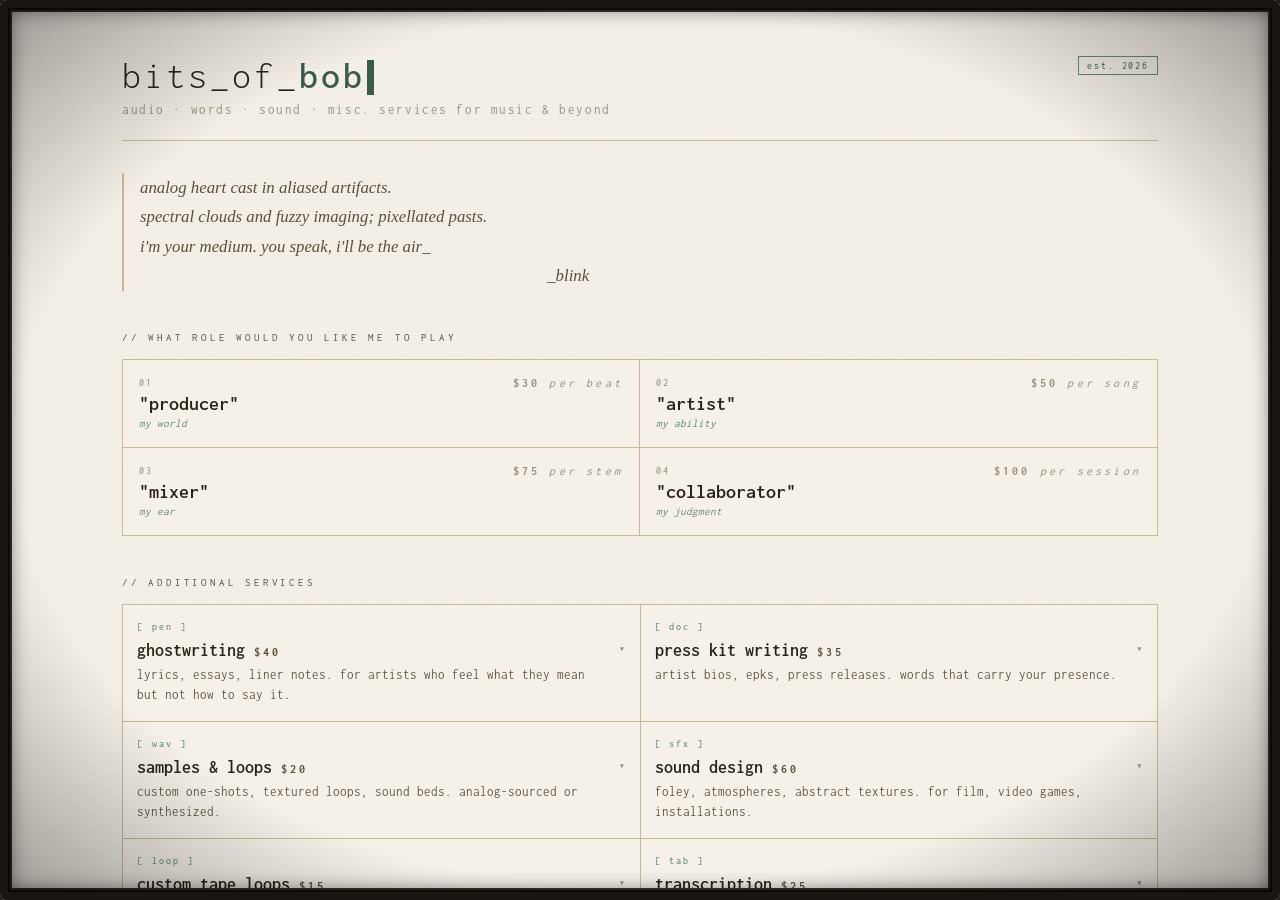
==== commit bdcc30ef: "Add files via upload" ====
--- a/index.html
+++ b/index.html
@@ -5,13 +5,63 @@
     <meta charset="UTF-8">
     <meta name="viewport" content="width=device-width, initial-scale=1.0">
     <title>bits_of_bob</title>
-    <link href="https://fonts.googleapis.com/css2?family=Inconsolata:wght@300;400;500;600&family=IM+Fell+English:ital@0;1&display=swap" rel="stylesheet">
+    <link href="https://fonts.googleapis.com/css2?family=Inconsolata:wght@300;400;500;600;700&family=IM+Fell+English:ital@0;1&display=swap" rel="stylesheet">
     <!--STYLE SHEET-->
     <style>
         :root {
       --cream: #f5f0e8; --warm-mid: #e8e0d0; --tape: #c8b89a;
       --ink: #2a2318; --ink-mid: #5a4f3e; --ink-faint: #9a8e7e;
       --signal: #3a5a4a; --signal-soft: #6a8a72;
+    }
+
+    /* terminal mode — click the est. 2026 badge to toggle */
+    body.terminal {
+      --cream: #050a05;        /* bg */
+      --warm-mid: #0d1a0d;     /* subtle hover lift */
+      --tape: #2a4a2a;         /* borders/dividers */
+      --ink: #7ad068;          /* primary phosphor green (faded) */
+      --ink-mid: #58a04a;      /* secondary text */
+      --ink-faint: #355530;    /* tertiary text */
+      --signal: #95d688;       /* accent */
+      --signal-soft: #6aae5c;  /* accent dim */
+    }
+
+    /* phosphor glow — every text element gets a soft halo in its own color,
+       at 60% opacity so the bloom is subtle rather than neon */
+    body.terminal * {
+      text-shadow:
+        0 0 6px color-mix(in srgb, currentColor 60%, transparent),
+        0 0 1px color-mix(in srgb, currentColor 60%, transparent);
+    }
+
+    /* buttons (and the badge that acts like one) opt out of the glow —
+       their labels are short and contrast-y and the halo makes them look smudged */
+    body.terminal button,
+    body.terminal .vhs-badge {
+      text-shadow: none;
+    }
+
+    body.terminal .monitor-bezel {
+      border-color: #050505;
+      box-shadow:
+        inset 0 0 0 2px #000,
+        inset 0 0 0 4px #0a1a0a,
+        inset 0 0 40px rgba(122, 208, 104, 0.08),  /* faint inner phosphor bloom */
+        0 0 0 2px #000;
+    }
+
+    /* badge inverts in terminal mode: filled green w/ dark text by default,
+       and hover flips back to the outlined look (= the normal-mode default).
+       net effect: hover always previews the other mode. */
+    body.terminal .vhs-badge {
+      color: var(--cream);
+      background: var(--signal);
+      border-color: var(--signal);
+    }
+    body.terminal .vhs-badge:hover {
+      color: var(--signal);
+      background: transparent;
+      border-color: var(--signal-soft);
     }
     * { box-sizing: border-box; margin: 0; padding: 0; }
     html, body { min-height: 100%; background: var(--cream); font-family: 'Inconsolata', monospace; color: var(--ink); }
@@ -65,7 +115,21 @@
     .site-name { font-size: 2.4rem; font-weight: 300; letter-spacing: 0.08em; line-height: 1; }
     .site-name span { color: var(--signal); font-weight: 500; }
     .tagline { font-size: 0.82rem; color: var(--ink-faint); margin-top: 0.5rem; letter-spacing: 0.12em; font-weight: 400; }
-    .vhs-badge { position: absolute; top: 0; right: 0; font-size: 0.65rem; color: var(--ink-faint); letter-spacing: 0.18em; border: 0.5px solid var(--tape); padding: 3px 8px; font-weight: 400; }
+    .vhs-badge {
+      position: absolute; top: 0; right: 0;
+      font-size: 0.65rem; color: var(--signal);
+      letter-spacing: 0.18em;
+      border: 0.5px solid var(--signal-soft);
+      padding: 3px 8px; font-weight: 400;
+      cursor: pointer;
+      user-select: none;
+      transition: color 0.15s, border-color 0.15s, background 0.15s;
+    }
+    .vhs-badge:hover {
+      color: var(--cream);
+      background: var(--signal);
+      border-color: var(--signal);
+    }
 
     /* intro */
     .intro { font-family: 'IM Fell English', serif; font-style: italic; font-size: 1.05rem; color: var(--ink-mid); line-height: 1.75; margin-bottom: 2.5rem; padding-left: 1rem; border-left: 2px solid var(--tape); }
@@ -120,7 +184,7 @@
 
     .role-price {
       font-size: .75rem;
-      font-weight: 700;
+      font-weight: 400;
       color: var(--ink-faint);
       letter-spacing: .2rem;
       font-style: italic;
@@ -129,6 +193,7 @@
       right: 1rem;
       animation: price-glow 4s ease-in-out infinite;
     }
+    .role-price b { font-weight: 700; font-style: normal; }
 
     .role-col.open .role-name { 
       color: 
@@ -246,10 +311,18 @@
     .cf-error.visible { display: block; }
     .cf-send {
       align-self: flex-start; background: var(--signal);
-      border: none; color: var(--cream);
+      color: var(--cream);
       font-family: 'Inconsolata', monospace; font-size: 0.85rem;
       letter-spacing: 0.15em; padding: 6px 16px; cursor: pointer;
       transition: all 0.15s;
+      /* raised: top/left highlight, bottom/right shadow — mirrors the
+         inset look the form inputs have, but flipped so the button
+         reads as pushable. color-mix computes both shades from --signal
+         so the effect holds in terminal mode too. */
+      border-top: 1px solid color-mix(in srgb, var(--signal) 70%, white);
+      border-left: 1px solid color-mix(in srgb, var(--signal) 70%, white);
+      border-bottom: 1px solid color-mix(in srgb, var(--signal) 70%, black);
+      border-right: 1px solid color-mix(in srgb, var(--signal) 70%, black);
     }
     .cf-send:hover { background: var(--signal-soft); }
     .cf-success { display: none; flex-direction: column; gap: 0.5rem; padding: 1rem 0; }
@@ -341,7 +414,7 @@
             <div class="scanlines"></div>
             <div class="bob-wrap">
                 <div class="header">
-                    <div class="vhs-badge">est. 2026</div>
+                    <div class="vhs-badge" onclick="document.body.classList.toggle('terminal')">est. 2026</div>
                     <div class="site-name">bits_of_<span>bob</span><span class="cursor-blink"></span></div>
                     <div class="tagline">audio · words · sound · misc. services for music & beyond</div>
                 </div>
@@ -355,7 +428,7 @@
                         <div class="role-col" id="rc-0">
                             <div class="role-header" onclick="toggleRole('rc-0')">
                                 <span class="role-num">01</span>
-                                <span class="role-price">$25 per beat</span>
+                                <span class="role-price"><b>$30</b> per beat</span>
                                 <span class="role-name">"producer"</span>
                                 <span class="role-axis">my world</span>
                             </div>
@@ -371,7 +444,7 @@
                         <div class="role-col" id="rc-1">
                             <div class="role-header" onclick="toggleRole('rc-1')">
                                 <span class="role-num">02</span>
-                                <span class="role-price">$50 per song</span>
+                                <span class="role-price"><b>$50</b> per song</span>
                                 <span class="role-name">"artist"</span>
                                 <span class="role-axis">my ability</span>
                             </div>
@@ -389,7 +462,7 @@
                         <div class="role-col" id="rc-2">
                             <div class="role-header" onclick="toggleRole('rc-2')">
                                 <span class="role-num">03</span>
-                                <span class="role-price">$75 per stem</span>
+                                <span class="role-price"><b>$75</b> per stem</span>
                                 <span class="role-name">"mixer"</span>
                                 <span class="role-axis">my ear</span>
                             </div>
@@ -405,7 +478,7 @@
                         <div class="role-col" id="rc-3">
                             <div class="role-header" onclick="toggleRole('rc-3')">
                                 <span class="role-num">04</span>
-                                <span class="role-price">$40 per session</span>
+                                <span class="role-price"><b>$100</b> per session</span>
                                 <span class="role-name">"collaborator"</span>
                                 <span class="role-axis">my judgment</span>
                             </div>
@@ -577,9 +650,10 @@
                                     <input class="cf-input" id="cf-name" type="text" placeholder="anonymous is fine" maxlength="60" />
                                 </div>
                                 <div class="cf-group">
-                                    <label class="cf-label">// what are you working on</label>
+                                    <label class="cf-label">// what do you need?</label>
                                     <select class="cf-select" id="cf-type">
                                         <option value="">-- select --</option>
+                                        <option value="producer">"producer"</option>
                                         <option value="mixing / mastering">mixing / mastering</option>
                                         <option value="ghostwriting">writing</option>
                                         <option value="press kit / epk">press kit / epk</option>
@@ -752,7 +826,17 @@
     }
 
     // ── contact form ───────────────────────────────────────
+    // Backend: Google Forms. To wire it up, paste the form's submission
+    // URL and the four entry IDs below. See notes/contact_form_gforms_setup_notes.md.
     (function() {
+        const GFORMS_URL = 'PASTE_FORM_RESPONSE_URL_HERE';
+        const GFORMS_FIELDS = {
+            name:        'entry.XXXXXXXXX',  // name or handle
+            type:        'entry.XXXXXXXXX',  // what are you working on
+            description: 'entry.XXXXXXXXX',  // tell me about it
+            link:        'entry.XXXXXXXXX',  // link (optional)
+        };
+
         const desc = document.getElementById('cf-desc');
         const count = document.getElementById('cf-desc-count');
         const typeEl = document.getElementById('cf-type');
@@ -769,7 +853,8 @@
             count.classList.toggle('warn', len > 400);
         });
 
-        submit.addEventListener('click', () => {
+        submit.addEventListener('click', async () => {
+            // validate
             let valid = true;
             if (!typeEl.value) {
                 typeErr.classList.add('visible');
@@ -779,21 +864,33 @@
             }
             if (!valid) return;
 
-            const entry = {
-                id: Date.now(),
-                date: new Date().toISOString(),
-                name: document.getElementById('cf-name').value.trim() || 'anonymous',
-                type: typeEl.value,
-                description: desc.value.trim(),
-                link: document.getElementById('cf-link').value.trim(),
-            };
-
-            const existing = JSON.parse(localStorage.getItem('bob_enquiries') || '[]');
-            existing.push(entry);
-            localStorage.setItem('bob_enquiries', JSON.stringify(existing));
-
-            formView.style.display = 'none';
-            successView.classList.add('visible');
+            // build the payload as form-urlencoded with Google's entry.XXX keys
+            const data = new URLSearchParams();
+            data.append(GFORMS_FIELDS.name,        document.getElementById('cf-name').value.trim() || 'anonymous');
+            data.append(GFORMS_FIELDS.type,        typeEl.value);
+            data.append(GFORMS_FIELDS.description, desc.value.trim());
+            data.append(GFORMS_FIELDS.link,        document.getElementById('cf-link').value.trim());
+
+            // lock the button while in flight
+            submit.disabled = true;
+            const originalLabel = submit.textContent;
+            submit.textContent = 'sending...';
+
+            try {
+                // no-cors: the request lands in Google's hands, but we can't
+                // read the response. that's fine — we just trust it went through.
+                await fetch(GFORMS_URL, {
+                    method: 'POST',
+                    mode: 'no-cors',
+                    body: data,
+                });
+                formView.style.display = 'none';
+                successView.classList.add('visible');
+            } catch (err) {
+                submit.disabled = false;
+                submit.textContent = originalLabel;
+                alert('something went wrong sending that. try again, or email me directly.');
+            }
         });
     })();
     </script>
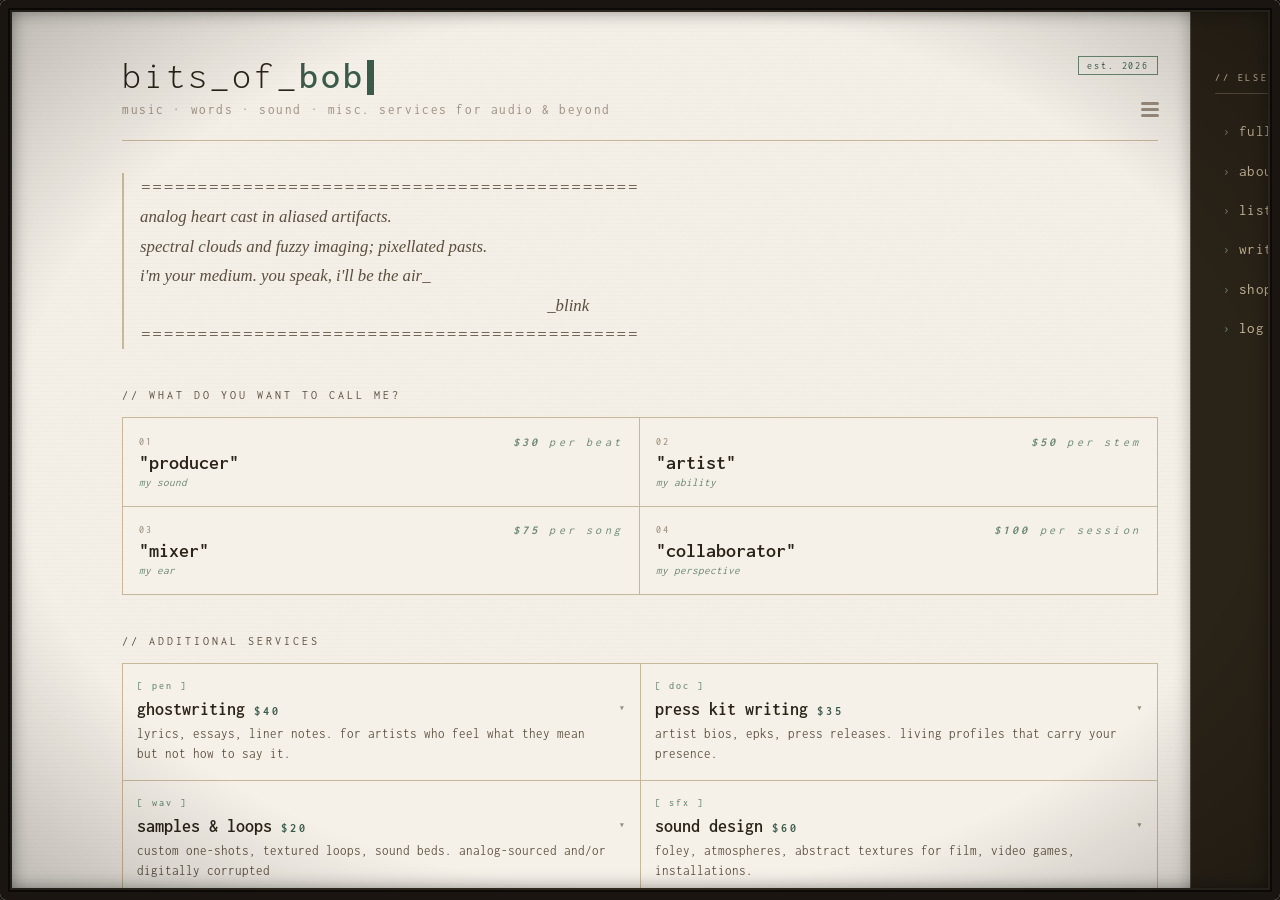
==== commit 27a10209: "Add files via upload" ====
--- a/index.html
+++ b/index.html
@@ -8,10 +8,22 @@
     <link href="https://fonts.googleapis.com/css2?family=Inconsolata:wght@300;400;500;600;700&family=IM+Fell+English:ital@0;1&display=swap" rel="stylesheet">
     <!--STYLE SHEET-->
     <style>
-        :root {
-      --cream: #f5f0e8; --warm-mid: #e8e0d0; --tape: #c8b89a;
-      --ink: #2a2318; --ink-mid: #5a4f3e; --ink-faint: #9a8e7e;
-      --signal: #3a5a4a; --signal-soft: #6a8a72;
+
+    /* ── variables ────────────────────────────────────────── */
+    :root {
+      --cream: #f5f0e8;
+      --warm-mid: #e8e0d0;
+      --tape: #c8b89a;
+      --ink: #2a2318;
+      --ink-mid: #5a4f3e;
+      --ink-faint: #9a8e7e;
+      --signal: #3a5a4a;
+      --signal-soft: #6a8a72;
+      /* shared timing function — every UI transition routes through this so
+         the whole site shares one chunky cadence. 5 discrete steps over a
+         typical 150–200ms transition ≈ 24–30fps; longer transitions inherit
+         the same step count so they feel proportionally chunkier. */
+      --chop: steps(5);
     }
 
     /* terminal mode — click the est. 2026 badge to toggle */
@@ -26,12 +38,15 @@
       --signal-soft: #6aae5c;  /* accent dim */
     }
 
-    /* phosphor glow — every text element gets a soft halo in its own color,
-       at 60% opacity so the bloom is subtle rather than neon */
+    /* phosphor glow — every text element gets a soft halo in the primary
+       phosphor color (--ink), not the element's own color. mirrors real
+       CRT behavior (the phosphor coating glows in one color regardless of
+       the signal) and avoids the muddy dark-on-dark halo that dim UI text
+       got from currentColor when its own color was a low-luminance green. */
     body.terminal * {
       text-shadow:
-        0 0 6px color-mix(in srgb, currentColor 60%, transparent),
-        0 0 1px color-mix(in srgb, currentColor 60%, transparent);
+        0 0 6px color-mix(in srgb, var(--ink) 55%, transparent),
+        0 0 1px color-mix(in srgb, var(--ink) 55%, transparent);
     }
 
     /* buttons (and the badge that acts like one) opt out of the glow —
@@ -63,25 +78,297 @@
       background: transparent;
       border-color: var(--signal-soft);
     }
-    * { box-sizing: border-box; margin: 0; padding: 0; }
-    html, body { min-height: 100%; background: var(--cream); font-family: 'Inconsolata', monospace; color: var(--ink); }
-
+
+    /* ── reset ────────────────────────────────────────────── */
+    * {
+      box-sizing: border-box;
+      margin: 0;
+      padding: 0;
+    }
+
+    /* ── base ─────────────────────────────────────────────── */
+    html, body {
+      min-height: 100%;
+      height: 100%;
+      overflow: hidden;
+      background: var(--cream);
+      font-family: 'Inconsolata', monospace;
+      color: var(--ink);
+    }
+
+    /* ── monitor ──────────────────────────────────────────── */
+    .monitor {
+      position: fixed; inset: 0; z-index: 100;
+      pointer-events: none;
+      display: flex; flex-direction: column;
+    }
+
+    .monitor-bezel {
+      position: absolute; inset: 0;
+      border: 8px solid #1a1510;
+      box-shadow:
+        inset 0 0 0 2px #0d0b08,
+        inset 0 0 0 4px #2e2720,
+        inset 0 0 20px rgba(0,0,0,0.6),
+        0 0 0 2px #0d0b08;
+      pointer-events: none;
+      z-index: 102;
+      border-radius: 6px;
+    }
+
+    /* corner screws */
+    .monitor-bezel::before,
+    .monitor-bezel::after {
+      content: '·';
+      position: absolute;
+      font-size: 10px;
+      color: #2e2720;
+      line-height: 1;
+    }
+    .monitor-bezel::before { top: -22px; left: -22px; }
+    .monitor-bezel::after  { bottom: -22px; right: -22px; }
+
+    .monitor-screen {
+      position: absolute;
+      inset: 8px;
+      overflow-y: auto;
+      overflow-x: hidden;
+      z-index: 101;
+      pointer-events: all;
+      border-radius: 2px;
+    }
+
+    /* scanline vignette sits on top of screen contents */
+    .monitor-vignette {
+      position: absolute;
+      inset: 8px;
+      pointer-events: none;
+      z-index: 103;
+      background: radial-gradient(ellipse at center, transparent 70%, rgba(0,0,0,0.22) 100%);
+      border-radius: 2px;
+    }
+
+    /* ── overlays — grain + scanlines ─────────────────────── */
+    /* position: absolute so they fill .monitor-screen rather than the viewport */
     .grain {
-      position: fixed; inset: 0; pointer-events: none; opacity: 0.045; z-index: 0;
+      position: absolute;
+      inset: 0;
+      pointer-events: none;
+      opacity: 0.045;
+      z-index: 0;
       background-image: url("data:image/svg+xml,%3Csvg viewBox='0 0 200 200' xmlns='http://www.w3.org/2000/svg'%3E%3Cfilter id='n'%3E%3CfeTurbulence type='fractalNoise' baseFrequency='0.9' numOctaves='4' stitchTiles='stitch'/%3E%3C/filter%3E%3Crect width='100%25' height='100%25' filter='url(%23n)'/%3E%3C/svg%3E");
       background-size: 180px;
     }
     .scanlines {
-      position: fixed; inset: 0; pointer-events: none; z-index: 0;
+      position: absolute; inset: 0; pointer-events: none; z-index: 0;
       background: repeating-linear-gradient(to bottom, transparent, transparent 3px, rgba(0,0,0,0.012) 3px, rgba(0,0,0,0.012) 4px);
     }
 
+    /* ── cursor trail ─────────────────────────────────────── */
+    /* ghost copies of the cursor arrow lag behind the real cursor, tinted in
+       signal-green via currentColor. shape mirrors the system cursor (arrow /
+       hand / I-beam). sits under the bezel (z:102) and vignette (z:103);
+       native cursor is always on top (OS paints it above all DOM). */
+    .cursor-trail {
+      position: fixed;
+      inset: 0;
+      pointer-events: none;
+      z-index: 101;
+    }
+    .cursor-ghost {
+      position: absolute;
+      top: 0; left: 0;
+      transform: translate3d(-100px, -100px, 0);
+      will-change: transform, opacity;
+      color: var(--signal-soft);
+    }
+    .cursor-ghost svg { display: block; }
+    /* per-shape SVG offsets align each cursor's hotspot with the ghost's
+       transform origin (= the mouse position). arrow hotspot is at (0,0)
+       so no shift; hand hotspot is at fingertip; I-beam hotspot is center */
+    .cursor-ghost.is-pointer svg { transform: translateX(-4px); }
+    .cursor-ghost.is-text    svg { transform: translate(-3px, -8px); }
+
+    /* ── layout ───────────────────────────────────────────── */
     .bob-wrap {
       position: relative; z-index: 1;
       max-width: 1100px; margin: 0 auto;
       padding: 3rem 2rem 5rem;
-    }
-
+      /* soft phosphor-bleed: just a sub-pixel blur on the content layer
+         (NOT on .grain/.scanlines, which are siblings — they stay crisp).
+         softens text edges like a CRT without shifting color or palette. */
+      filter: blur(0.25px);
+    }
+
+    /* ── header ───────────────────────────────────────────── */
+    .header {
+      border-bottom: 1px solid var(--tape);
+      padding-bottom: 1.5rem;
+      margin-bottom: 2rem;
+      position: relative;
+    }
+
+    .vhs-badge {
+      position: absolute; top: 0; right: 0;
+      font-size: 0.65rem; color: var(--signal);
+      letter-spacing: 0.18em;
+      border: 0.5px solid var(--signal-soft);
+      padding: 3px 8px; font-weight: 400;
+      cursor: pointer;
+      user-select: none;
+      transition: color 0.15s var(--chop), border-color 0.15s var(--chop), background 0.15s var(--chop);
+    }
+    .vhs-badge:hover {
+      color: var(--cream);
+      background: var(--signal);
+      border-color: var(--signal);
+    }
+
+    .site-name {
+      font-size: 2.4rem;
+      font-weight: 300;
+      letter-spacing: 0.08em;
+      line-height: 1;
+    }
+    .site-name span {
+      color: var(--signal);
+      font-weight: 500;
+    }
+
+    .tagline {
+      font-size: 0.82rem;
+      color: var(--ink-faint);
+      margin-top: 0.5rem;
+      letter-spacing: 0.12em;
+      font-weight: 400;
+    }
+
+    .cursor-blink {
+      display: inline-block;
+      width: 7px; height: 0.9em;
+      background: var(--signal);
+      vertical-align: text-bottom;
+      animation: blink 1.1s step-end infinite;
+      margin-left: 2px;
+    }
+    @keyframes blink { 0%, 100% { opacity: 1; } 50% { opacity: 0; } }
+
+    /* ── side menu ────────────────────────────────────────── */
+    /* hamburger lives INSIDE the drawer so it slides with it — opening
+       reveals an X anchored to the drawer's left edge, closes the menu
+       with a click. three rounded bars built from spans (the ☰ glyph
+       has square ends and won't animate to an X). */
+    .menu-toggle {
+      position: absolute;
+      top: 5.9rem;             /* bottom edge sits on the tagline's baseline */
+      /* burger's RIGHT edge needs to land at the header's right edge =
+         drawer's left edge − 2rem (the bob-wrap horizontal padding).
+         left = (target right edge) − width = -2rem − 18px. */
+      left: calc(-2rem - 18px);
+      width: 18px; height: 15px;
+      background: transparent;
+      border: none;
+      cursor: pointer;
+      padding: 0;
+      display: flex; flex-direction: column; justify-content: space-between;
+      z-index: 5;
+    }
+    .menu-toggle span {
+      display: block;
+      width: 100%;
+      height: 3px;
+      background: var(--ink-faint);     /* lighter than ink-mid — reads as quieter UI */
+      border-radius: 2px;
+      transition: background 0.15s var(--chop), transform 0.25s var(--chop), opacity 0.2s var(--chop);
+      transform-origin: center;
+    }
+    .menu-toggle:hover span { background: var(--signal); }
+    .menu-toggle.open span { background: var(--signal); }
+    /* X state: top bar rotates down, middle fades, bottom rotates up.
+       offsets = (height - bar) / 2 = (15 - 3) / 2 = 6px */
+    .menu-toggle.open span:nth-child(1) { transform: translateY(6px) rotate(45deg); }
+    .menu-toggle.open span:nth-child(2) { opacity: 0; }
+    .menu-toggle.open span:nth-child(3) { transform: translateY(-6px) rotate(-45deg); }
+
+    /* slide-in panel — fixed to the monitor screen's right edge.
+       sits above .bob-wrap (z:1) and the trail (z:101) but below the
+       bezel (z:102) so the bezel still frames it. uses --ink for bg
+       to match the role-drawer's dark interior. */
+    .side-menu {
+      position: absolute;
+      top: 0; right: 0; bottom: 0;
+      width: 260px;
+      background: var(--ink);
+      border-left: 1px solid var(--ink-mid);
+      transform: translateX(100%);
+      transition: transform 0.3s var(--chop);
+      z-index: 50;
+      padding: 4rem 1.5rem 2rem;
+      display: flex; flex-direction: column;
+      box-shadow: -4px 0 12px rgba(0,0,0,0.18);
+    }
+    .side-menu.open { transform: translateX(0); }
+
+    .side-menu-label {
+      font-size: 0.65rem;
+      letter-spacing: 0.25em;
+      color: var(--tape);
+      text-transform: uppercase;
+      margin-bottom: 1.2rem;
+      padding-bottom: 0.6rem;
+      border-bottom: 0.5px solid var(--ink-mid);
+      font-weight: 500;
+    }
+    .side-menu-list {
+      list-style: none;
+      display: flex;
+      flex-direction: column;
+      gap: 0.1rem;
+    }
+    /* link rows:
+       — base: muted tape color on the dark interior
+       — hover: brighten to cream + a translucent sheen sweeps L→R across
+         the row, built from a linear-gradient on ::after that animates
+         its background-position. ::before holds the chevron. */
+    .side-menu-link {
+      position: relative;
+      display: flex; align-items: baseline; gap: 0.5rem;
+      padding: 0.65rem 0.5rem;
+      color: var(--tape);
+      text-decoration: none;
+      font-size: 0.95rem;
+      font-weight: 400;
+      letter-spacing: 0.04em;
+      border-bottom: 0.5px solid transparent;
+      overflow: hidden;
+      transition: color 0.2s var(--chop), padding 0.2s var(--chop), border-color 0.2s var(--chop);
+    }
+    .side-menu-link::before {
+      content: '›';
+      color: var(--signal-soft);
+      font-size: 0.9rem;
+      transition: transform 0.2s var(--chop), color 0.2s var(--chop);
+      z-index: 1;
+    }
+    .side-menu-link:hover {
+      color: var(--cream);
+      padding-left: 0.8rem;
+      border-bottom-color: var(--ink-mid);
+    }
+    .side-menu-link:hover::before {
+      transform: translateX(2px);
+      color: var(--signal);
+    }
+
+    .side-menu-foot {
+      margin-top: auto;
+      font-size: 0.6rem;
+      letter-spacing: 0.2em;
+      color: var(--ink-faint);
+      font-style: italic;
+    }
+
+    /* ── intro ────────────────────────────────────────────── */
     @keyframes glitch {
       0%   { text-shadow: none; transform: translate(0); }
       8%   { text-shadow: -2px 0 #00ffcc, 2px 0 #ff003c; transform: translate(-1px, 1px); }
@@ -104,41 +391,42 @@
       89%  { text-shadow: none; transform: translate(0); }
       100% { text-shadow: none; transform: translate(0); }
     }
-
     .glitch {
       animation: glitch 1.5s steps(1) infinite;
       display: inline-block;
     }
 
-    /* header */
-    .header { border-bottom: 1px solid var(--tape); padding-bottom: 1.5rem; margin-bottom: 2rem; position: relative; }
-    .site-name { font-size: 2.4rem; font-weight: 300; letter-spacing: 0.08em; line-height: 1; }
-    .site-name span { color: var(--signal); font-weight: 500; }
-    .tagline { font-size: 0.82rem; color: var(--ink-faint); margin-top: 0.5rem; letter-spacing: 0.12em; font-weight: 400; }
-    .vhs-badge {
-      position: absolute; top: 0; right: 0;
-      font-size: 0.65rem; color: var(--signal);
-      letter-spacing: 0.18em;
-      border: 0.5px solid var(--signal-soft);
-      padding: 3px 8px; font-weight: 400;
-      cursor: pointer;
-      user-select: none;
-      transition: color 0.15s, border-color 0.15s, background 0.15s;
-    }
-    .vhs-badge:hover {
-      color: var(--cream);
-      background: var(--signal);
-      border-color: var(--signal);
-    }
-
-    /* intro */
-    .intro { font-family: 'IM Fell English', serif; font-style: italic; font-size: 1.05rem; color: var(--ink-mid); line-height: 1.75; margin-bottom: 2.5rem; padding-left: 1rem; border-left: 2px solid var(--tape); }
-
-    .section-label { font-size: 0.70rem; letter-spacing: 0.25em; color: var(--ink-mid); text-transform: uppercase; margin-bottom: 1rem; font-weight: 400; }
-
-    /* role grid — two independent rows so center line never moves */
-    .role-grid { border: 1px solid var(--tape); margin-bottom: 2.5rem; overflow: hidden; }
-    .role-row { display: grid; grid-template-columns: 1fr 1fr; }
+    .intro {
+      font-family: 'IM Fell English', serif;
+      font-style: italic;
+      font-size: 1.05rem;
+      color: var(--ink-mid);
+      line-height: 1.75;
+      margin-bottom: 2.5rem;
+      padding-left: 1rem;
+      border-left: 2px solid var(--tape);
+    }
+
+    /* ── section label ────────────────────────────────────── */
+    .section-label {
+      font-size: 0.75rem;
+      letter-spacing: 0.25em;
+      color: var(--ink-mid);
+      text-transform: uppercase;
+      margin-bottom: 1rem;
+      font-weight: 400;
+    }
+
+    /* ── role grid — two independent rows so center line never moves ── */
+    .role-grid {
+      border: 1px solid var(--tape);
+      margin-bottom: 2.5rem;
+      overflow: hidden;
+    }
+    .role-row {
+      display: grid;
+      grid-template-columns: 1fr 1fr;
+    }
     .role-row:first-child { border-bottom: 1px solid var(--tape); }
     .role-col { background: var(--cream); }
     .role-col:first-child { border-right: 1px solid var(--tape); }
@@ -147,14 +435,10 @@
       padding: 1.1rem 1rem;
       cursor: pointer;
       user-select: none;
-      transition: background 0.15s, padding 0.28s ease;
+      transition: background 0.15s var(--chop), padding 0.28s var(--chop);
       position: relative;
     }
-
-    .role-header:hover {
-      background: var(--warm-mid);
-    }
-
+    .role-header:hover { background: var(--warm-mid); }
     .role-col.open .role-header {
       background: var(--ink);
       padding-bottom: 0;
@@ -164,17 +448,9 @@
       font-size: 0.65rem;
       letter-spacing: 0.2em;
       color: var(--ink-faint);
-      display:block;
+      display: block;
       margin-bottom: 0.3rem;
       font-weight: 500;
-    }
-
-    .role-name {
-      font-size: 1.25rem; 
-      font-weight: 600; 
-      color: var(--ink); 
-      margin-bottom: 0.2rem; 
-      display: block;
     }
 
     @keyframes price-glow {
@@ -185,34 +461,46 @@
     .role-price {
       font-size: .75rem;
       font-weight: 400;
-      color: var(--ink-faint);
+      color: var(--signal-soft);
       letter-spacing: .2rem;
       font-style: italic;
       position: absolute;
       top: 1.1rem;
       right: 1rem;
-      animation: price-glow 4s ease-in-out infinite;
-    }
-    .role-price b { font-weight: 700; font-style: normal; }
-
-    .role-col.open .role-name { 
-      color: 
-      var(--cream); 
-    }
-
-    .role-axis { 
-      font-size: 0.7rem; 
-      color: var(--signal-soft); 
-      display: block; 
-      font-weight: 400; 
-      font-style: italic; 
+    }
+    .role-price b {
+      font-weight: 700;
+      font-style: normal;
+      color: var(--signal-soft);
+      animation: price-glow 4s steps(24) infinite;     /* ~6fps chunky pulse to match the site-wide chop */
+    }
+    /* prices in cream mode use the signal-green accent for emphasis;
+       terminal mode keeps its existing muted-green palette */
+    body:not(.terminal) .role-price b,
+    body:not(.terminal) .service-price { color: var(--signal); }
+
+    .role-name {
+      font-size: 1.25rem;
+      font-weight: 600;
+      color: var(--ink);
+      margin-bottom: 0.2rem;
+      display: block;
+    }
+    .role-col.open .role-name { color: var(--cream); }
+
+    .role-axis {
+      font-size: 0.7rem;
+      color: var(--signal-soft);
+      display: block;
+      font-weight: 400;
+      font-style: italic;
     }
 
     /* drawer — height driven by JS */
     .role-drawer {
       overflow: hidden;
       height: 0;
-      transition: height 0.28s ease;
+      transition: height 0.28s var(--chop);
       background: var(--ink);
       display: flex;
       flex-direction: column;
@@ -246,24 +534,47 @@
       margin-top: auto;
     }
 
-    /* services grid */
-    .service-price {font-size: 0.75rem; letter-spacing: 0.25em; color: var(--ink-mid); text-transform: uppercase; margin-bottom: 1rem; font-weight: 700;}
-    .services-grid { display: grid; grid-template-columns: 1fr 1fr; gap: 1px; background: var(--tape); border: 1px solid var(--tape); margin-bottom: 2.0rem; }
-    .service-card { background: var(--cream); transition: background 0.15s; display: flex;
-      flex-direction: column;}
+    /* ── services grid ────────────────────────────────────── */
+    .services-grid {
+      display: grid;
+      grid-template-columns: 1fr 1fr;
+      gap: 1px;
+      background: var(--tape);
+      border: 1px solid var(--tape);
+      margin-bottom: 2.0rem;
+    }
+    .service-card {
+      background: var(--cream);
+      transition: background 0.15s var(--chop);
+      display: flex;
+      flex-direction: column;
+    }
     .service-card.wide { grid-column: span 2; }
-    .service-header { padding: 1rem 0.9rem; cursor: pointer; flex: 1;}
-    .service-header:hover { background: var(--warm-mid); margin-top: auto;}
+
+    .service-header { padding: 1rem 0.9rem; cursor: pointer; flex: 1; }
+    .service-header:hover { background: var(--warm-mid); margin-top: auto; }
+
     .service-icon { font-size: 0.65rem; letter-spacing: 0.2em; color: var(--signal-soft); font-weight: 500; display: block; margin-bottom: 0.50rem; }
     .service-top { display: flex; justify-content: space-between; align-items: flex-start; }
     .service-name { font-size: 1.15rem; font-weight: 600; color: var(--ink); display: block; margin-bottom: 0.4rem; }
+    .service-price { font-size: 0.75rem; letter-spacing: 0.25em; color: var(--ink-mid); text-transform: uppercase; margin-bottom: 1rem; font-weight: 700; }
     .service-desc { font-size: 0.80rem; color: var(--ink-mid); line-height: 1.55; font-weight: 375; }
-    .expand-toggle { font-size: 0.65rem; color: var(--ink-faint); flex-shrink: 0; margin-left: 0.5rem; margin-top: 2px; transition: transform 0.2s; display: inline-block; font-weight: 500; }
+    .expand-toggle { font-size: 0.65rem; color: var(--ink-faint); flex-shrink: 0; margin-left: 0.5rem; margin-top: 2px; transition: transform 0.2s var(--chop); display: inline-block; font-weight: 500; }
     .expand-toggle.open { transform: rotate(180deg); }
-    .service-drawer { display: none; border-top: 0.5px solid var(--tape); padding: 0.75rem 0.9rem; background: var(--warm-mid); }
+
+    .service-drawer {
+      display: none;
+      border-top: 0.5px solid var(--tape);
+      padding: 0.75rem 0.9rem;
+      background: var(--warm-mid);
+      /* equalize drawer height across all service cards so the open state
+         feels uniform regardless of content. tuned to fit the tallest
+         single-sample layout (text drawers: label + 2-line body + link). */
+      min-height: 7.5rem;
+    }
     .service-drawer.open { display: block; }
 
-    /* players */
+    /* ── service drawer — audio players ──────────────────── */
     .drawer-label { font-size: 0.6rem; letter-spacing: 0.2em; color: var(--ink-faint); display: block; margin-bottom: 0.6rem; font-weight: 500; }
     .player-row { display: flex; align-items: center; gap: 0.5rem; margin-bottom: 0.5rem; }
     .player-row:last-child { margin-bottom: 0; }
@@ -272,7 +583,7 @@
       width: 22px; height: 22px; border: 0.5px solid var(--tape); background: transparent;
       color: var(--ink); font-family: 'Inconsolata', monospace; font-size: 0.62rem;
       cursor: pointer; display: flex; align-items: center; justify-content: center;
-      flex-shrink: 0; transition: all 0.15s;
+      flex-shrink: 0; transition: all 0.15s var(--chop);
     }
     .play-btn:hover { background: var(--signal); color: var(--cream); border-color: var(--signal); }
     .play-btn.active-play { background: var(--ink); color: var(--cream); border-color: var(--ink); }
@@ -280,15 +591,58 @@
     .progress-fill { height: 100%; background: var(--signal-soft); width: 0%; transition: width 0.1s linear; }
     .time-label { font-size: 0.6rem; color: var(--ink-faint); min-width: 28px; text-align: right; font-weight: 500; }
 
-    /* divider */
+    /* ── service drawer — text excerpts ───────────────────── */
+    /* placeholder samples for writing-based services (ghostwriting, press kit,
+       transcription). same drawer skeleton as player drawers but rows are short
+       italic quotes. swap copy as real samples come in. */
+    .text-excerpt { margin-bottom: 0.7rem; cursor: text; }
+    .text-excerpt:last-child { margin-bottom: 0; }
+    .excerpt-label { font-size: 0.62rem; letter-spacing: 0.18em; color: var(--ink-faint); display: block; margin-bottom: 0.25rem; font-weight: 500; }
+    .excerpt-body { font-size: 0.78rem; color: var(--ink-mid); line-height: 1.55; font-style: italic; }
+    /* deliverable link — signal-green to match the accent palette,
+       dotted underline so it reads as a link without screaming */
+    .excerpt-link {
+      font-size: 0.68rem; color: var(--signal);
+      text-decoration: none; letter-spacing: 0.08em;
+      display: inline-block; margin-top: 0.45rem;
+      border-bottom: 0.5px dotted var(--signal-soft);
+      padding-bottom: 1px; cursor: pointer;
+      transition: color 0.15s var(--chop), border-color 0.15s var(--chop);
+    }
+    .excerpt-link:hover { color: var(--signal-soft); border-bottom-color: var(--signal); }
+
+    /* inventory note — replaces the per-drawer "view" link for items that aren't
+       browseable as portfolio pieces (e.g. physical/limited-stock products).
+       no underline since it's informational, not a navigable link. */
+    .stock-note {
+      font-size: 0.68rem; color: var(--signal);
+      letter-spacing: 0.08em; font-style: italic;
+      display: inline-block; margin-top: 0.45rem;
+    }
+
+    /* ── view-all link ────────────────────────────────────── */
+    /* sits below the services grid — section-level CTA to the full sample
+       library. slightly larger than the per-drawer excerpt links. */
+    .view-all { text-align: right; margin-top: -1rem; margin-bottom: 2rem; }
+    .view-all-link {
+      font-size: 0.78rem; color: var(--signal);
+      letter-spacing: 0.14em; text-decoration: none;
+      border-bottom: 0.5px dotted var(--signal-soft);
+      padding-bottom: 2px; cursor: pointer;
+      transition: color 0.15s var(--chop), border-color 0.15s var(--chop);
+    }
+    .view-all-link:hover { color: var(--signal-soft); border-bottom-color: var(--signal); }
+
+    /* ── divider ──────────────────────────────────────────── */
     .divider { height: 1px; background: var(--tape); margin: 2rem 0; position: relative; }
     .divider::after { content: '//'; position: absolute; top: -0.55rem; left: 50%; transform: translateX(-50%); background: var(--cream); padding: 0 0.5rem; font-size: 0.7rem; color: var(--tape); letter-spacing: 0.1em; }
 
-    /* contact */
+    /* ── contact ──────────────────────────────────────────── */
     .contact-block { display: flex; align-items: flex-start; gap: 2rem; }
     .contact-left { flex: 1; }
-    .contact-label { font-size: 0.88rem; letter-spacing: 0.25em; color: var(--ink-faint); display: block; margin-bottom: 0.2rem; font-weight: 500; }
-    .contact-text { font-size: .85rem; color: var(--ink-mid); line-height: 1.55; font-weight: 400; margin-bottom: 1.2rem;}
+    .contact-label { font-size: 0.88rem; letter-spacing: 0.10em; color: var(--ink-mid); display: block; margin-bottom: 0.2rem; font-weight: 400; }
+    .contact-text { font-size: .85rem; color: var(--ink); line-height: 1.55; font-weight: 400; margin-bottom: 1.2rem; }
+
     .contact-form { display: flex; flex-direction: column; gap: 0.75rem; }
     .cf-row { display: grid; grid-template-columns: 1fr 1fr; gap: 0.75rem; }
     .cf-group { display: flex; flex-direction: column; gap: 0.25rem; }
@@ -314,7 +668,7 @@
       color: var(--cream);
       font-family: 'Inconsolata', monospace; font-size: 0.85rem;
       letter-spacing: 0.15em; padding: 6px 16px; cursor: pointer;
-      transition: all 0.15s;
+      transition: all 0.15s var(--chop);
       /* raised: top/left highlight, bottom/right shadow — mirrors the
          inset look the form inputs have, but flipped so the button
          reads as pushable. color-mix computes both shades from --signal
@@ -325,75 +679,31 @@
       border-right: 1px solid color-mix(in srgb, var(--signal) 70%, black);
     }
     .cf-send:hover { background: var(--signal-soft); }
+
     .cf-success { display: none; flex-direction: column; gap: 0.5rem; padding: 1rem 0; }
     .cf-success.visible { display: flex; }
     .cf-success-msg { font-size: 0.82rem; color: var(--ink-mid); line-height: 1.7; }
     .cf-success-tag { font-size: 0.65rem; letter-spacing: 0.2em; color: var(--signal-soft); animation: blink 1.2s steps(1) infinite; }
 
-    /* footer */
+    /* ── footer ───────────────────────────────────────────── */
     .footer-line { margin-top: 2.5rem; padding-top: 1rem; border-top: 1px solid var(--warm-mid); display: flex; justify-content: space-between; align-items: center; }
     .footer-text { font-size: 0.65rem; color: var(--ink-faint); letter-spacing: 0.12em; font-weight: 400; }
 
-    .cursor-blink { display: inline-block; width: 7px; height: 0.9em; background: var(--signal); vertical-align: text-bottom; animation: blink 1.1s step-end infinite; margin-left: 2px; }
-    @keyframes blink { 0%, 100% { opacity: 1; } 50% { opacity: 0; } }
-
-    /* monitor bezel */
-    html, body { overflow: hidden; height: 100%; }
-
-    .monitor {
-      position: fixed; inset: 0; z-index: 100;
-      pointer-events: none;
-      display: flex; flex-direction: column;
-    }
-
-    .monitor-bezel {
-      position: absolute; inset: 0;
-      border: 8px solid #1a1510;
-      box-shadow:
-        inset 0 0 0 2px #0d0b08,
-        inset 0 0 0 4px #2e2720,
-        inset 0 0 20px rgba(0,0,0,0.6),
-        0 0 0 2px #0d0b08;
-      pointer-events: none;
-      z-index: 102;
-      border-radius: 6px;
-    }
-
-    /* corner screws */
-    .monitor-bezel::before,
-    .monitor-bezel::after {
-      content: '·';
-      position: absolute;
-      font-size: 10px;
-      color: #2e2720;
-      line-height: 1;
-    }
-    .monitor-bezel::before { top: -22px; left: -22px; }
-    .monitor-bezel::after  { bottom: -22px; right: -22px; }
-
-    .monitor-screen {
-      position: absolute;
-      inset: 8px;
-      overflow-y: auto;
-      overflow-x: hidden;
-      z-index: 101;
-      pointer-events: all;
-      border-radius: 2px;
-    }
-
-    /* scanline vignette on top of screen */
-    .monitor-vignette {
-      position: absolute;
-      inset: 8px;
-      pointer-events: none;
-      z-index: 103;
-      background: radial-gradient(ellipse at center, transparent 70%, rgba(0,0,0,0.35) 100%);
-      border-radius: 2px;
-    }
-
-    /* hide the old fixed grain/scanlines — they'll show through the screen */
-    .grain, .scanlines { position: absolute; }
-
+    /* ── cursor text override ─────────────────────────────── */
+    /* I-beam over body copy so the OS cursor and ghost trail agree.
+       interactive regions (.role-header, .service-header, .vhs-badge,
+       .play-btn, .cf-send, .progress-wrap, .cf-select) already declare
+       `cursor: pointer`; form inputs get `text` from the UA stylesheet. */
+    .site-name, .tagline, .intro, .glitch,
+    .section-label, .role-desc, .role-tagline,
+    .drawer-label, .player-title, .time-label,
+    .contact-label, .contact-text,
+    .cf-success-msg, .cf-success-tag,
+    .footer-text {
+      cursor: text;
+    }
+
+    /* ── responsive ───────────────────────────────────────── */
     @media (max-width: 540px) {
       .bob-wrap { padding: 2rem 1.2rem 3rem; }
       .role-row { grid-template-columns: 1fr; }
@@ -402,7 +712,8 @@
       .service-card.wide { grid-column: span 1; }
       .contact-block { flex-direction: column; }
     }
-  </style>
+
+    </style>
     <!--STYLE SHEET-->
 </head>
 
@@ -416,11 +727,26 @@
                 <div class="header">
                     <div class="vhs-badge" onclick="document.body.classList.toggle('terminal')">est. 2026</div>
                     <div class="site-name">bits_of_<span>bob</span><span class="cursor-blink"></span></div>
-                    <div class="tagline">audio · words · sound · misc. services for music & beyond</div>
+                    <div class="tagline">music · words · sound · misc. services for audio & beyond</div>
                 </div>
-                <p class="intro"><span class="glitch" style="display: block;">analog heart cast in aliased artifacts. <br> spectral clouds and fuzzy imaging; pixellated pasts. <br> i'm your medium. you speak, i'll be the air_</span><span class="glitch" style="display: block; padding-left: 40%;">_blink</span>
+                <aside class="side-menu" id="sideMenu" aria-hidden="true">
+                    <button class="menu-toggle" id="menuToggle" aria-label="toggle menu" onclick="toggleMenu()">
+                        <span></span><span></span><span></span>
+                    </button>
+                    <div class="side-menu-label">// elsewhere</div>
+                    <ul class="side-menu-list">
+                        <li><a class="side-menu-link" href="#">full portfolio</a></li>
+                        <li><a class="side-menu-link" href="#">about</a></li>
+                        <li><a class="side-menu-link" href="#">listening room</a></li>
+                        <li><a class="side-menu-link" href="#">writing</a></li>
+                        <li><a class="side-menu-link" href="#">shop</a></li>
+                        <li><a class="side-menu-link" href="#">log / notes</a></li>
+                    </ul>
+                    <div class="side-menu-foot">// signal stable</div>
+                </aside>
+                <p class="intro"><span class="glitch" style="display: block;">============================================<br>analog heart cast in aliased artifacts.<br> spectral clouds and fuzzy imaging; pixellated pasts.<br>i'm your medium. you speak, i'll be the air_<br></span><span class="glitch" style="display: block; padding-left: 40%;">_blink</span>============================================
                 </p>
-                <div class="section-label">// what role would you like me to play</div>
+                <div class="section-label">// what do you want to call me?</div>
                 <div class="role-grid">
                     <div class="role-row">
 
@@ -428,14 +754,14 @@
                         <div class="role-col" id="rc-0">
                             <div class="role-header" onclick="toggleRole('rc-0')">
                                 <span class="role-num">01</span>
-                                <span class="role-price"><b>$30</b> per beat</span>
+                                <span class="role-price"><strong>$30</strong> per beat</span>
                                 <span class="role-name">"producer"</span>
-                                <span class="role-axis">my world</span>
+                                <span class="role-axis">my sound</span>
                             </div>
                             <div class="role-drawer" id="rd-0">
                                 <div class="role-drawer-inner">
                                     <span class="role-desc">choose from a bank of beats I've made</span>
-                                    <span class="role-tagline">bobby on the beat.</span>
+                                    <span class="role-tagline">bobby on the beat</span>
                                 </div>
                             </div>
                         </div>
@@ -444,14 +770,14 @@
                         <div class="role-col" id="rc-1">
                             <div class="role-header" onclick="toggleRole('rc-1')">
                                 <span class="role-num">02</span>
-                                <span class="role-price"><b>$50</b> per song</span>
+                                <span class="role-price"><strong>$50</strong> per stem</span>
                                 <span class="role-name">"artist"</span>
                                 <span class="role-axis">my ability</span>
                             </div>
                             <div class="role-drawer" id="rd-1">
                                 <div class="role-drawer-inner">
                                     <span class="role-desc">detail a contribution you'd like me to make toward your song or project.</span>
-                                    <span class="role-tagline">a little bit of bob.</span>
+                                    <span class="role-tagline">a little bit of bob</span>
                                 </div>
                             </div>
                         </div>
@@ -462,14 +788,14 @@
                         <div class="role-col" id="rc-2">
                             <div class="role-header" onclick="toggleRole('rc-2')">
                                 <span class="role-num">03</span>
-                                <span class="role-price"><b>$75</b> per stem</span>
+                                <span class="role-price"><strong>$75</strong> per song</span>
                                 <span class="role-name">"mixer"</span>
                                 <span class="role-axis">my ear</span>
                             </div>
                             <div class="role-drawer" id="rd-2">
                                 <div class="role-drawer-inner">
                                     <span class="role-desc">send me your stems and i will mix your track(s). then we can have a revision party.</span>
-                                    <span class="role-tagline">a portion of robert, to be precise.</span>
+                                    <span class="role-tagline">a portion of robert, to be precise</span>
                                 </div>
                             </div>
                         </div>
@@ -478,20 +804,19 @@
                         <div class="role-col" id="rc-3">
                             <div class="role-header" onclick="toggleRole('rc-3')">
                                 <span class="role-num">04</span>
-                                <span class="role-price"><b>$100</b> per session</span>
+                                <span class="role-price"><strong>$100</strong> per session</span>
                                 <span class="role-name">"collaborator"</span>
-                                <span class="role-axis">my judgment</span>
+                                <span class="role-axis">my perspective</span>
                             </div>
                             <div class="role-drawer" id="rd-3">
                                 <div class="role-drawer-inner">
                                     <span class="role-desc">i will contribute my advice, experience, and presence to help you say what you mean.</span>
-                                    <span class="role-tagline">a little bobby buddy.</span>
+                                    <span class="role-tagline">a little bobby buddy</span>
                                 </div>
                             </div>
                         </div>
                     </div>
                 </div>
-
                 <!--ADDL. SERVICES-->
                 <div class="section-label">// additional services</div>
                 <div class="services-grid">
@@ -503,51 +828,35 @@
                                 <span class="expand-toggle">▾</span>
                             </div>
                         </div>
-
                         <div class="service-drawer" id="d-ghost">
                             <span class="drawer-label">[ samples ]</span>
-                            <div class="player-row"><span class="player-title">excerpt i</span><button class="play-btn" data-aid="gh0" onclick="tp(event,'gh0',this)">▶</button>
-                                <div class="progress-wrap" onclick="ts(event,'gh0')">
-                                    <div class="progress-fill" id="prog-gh0"></div>
-                                </div><span class="time-label" id="time-gh0">0:00</span>
-                            </div>
-                            <div class="player-row"><span class="player-title">excerpt ii</span><button class="play-btn" data-aid="gh1" onclick="tp(event,'gh1',this)">▶</button>
-                                <div class="progress-wrap" onclick="ts(event,'gh1')">
-                                    <div class="progress-fill" id="prog-gh1"></div>
-                                </div><span class="time-label" id="time-gh1">0:00</span>
+                            <div class="text-excerpt">
+                                <span class="excerpt-label">i. lyric snippet</span>
+                                <p class="excerpt-body">"placeholder line. swap with a real verse or chorus excerpt."</p>
                             </div>
                         </div>
                     </div>
-
                     <div class="service-card">
                         <div class="service-header" onclick="toggleDrawer('d-epk',this)">
                             <span class="service-icon">[ doc ]</span>
                             <div class="service-top">
-                                <div><span class="service-name">press kit writing <span class="service-price">$35</span></span><span class="service-desc">artist bios, epks, press releases. words that carry your presence.</span></div>
+                                <div><span class="service-name">press kit writing <span class="service-price">$35</span></span><span class="service-desc">artist bios, epks, press releases. living profiles that carry your presence.</span></div>
                                 <span class="expand-toggle">▾</span>
                             </div>
                         </div>
-
                         <div class="service-drawer" id="d-epk">
                             <span class="drawer-label">[ samples ]</span>
-                            <div class="player-row"><span class="player-title">sample bio</span><button class="play-btn" data-aid="ek0" onclick="tp(event,'ek0',this)">▶</button>
-                                <div class="progress-wrap" onclick="ts(event,'ek0')">
-                                    <div class="progress-fill" id="prog-ek0"></div>
-                                </div><span class="time-label" id="time-ek0">0:00</span>
-                            </div>
-                            <div class="player-row"><span class="player-title">sample release</span><button class="play-btn" data-aid="ek1" onclick="tp(event,'ek1',this)">▶</button>
-                                <div class="progress-wrap" onclick="ts(event,'ek1')">
-                                    <div class="progress-fill" id="prog-ek1"></div>
-                                </div><span class="time-label" id="time-ek1">0:00</span>
+                            <div class="text-excerpt">
+                                <span class="excerpt-label">i. artist bio</span>
+                                <p class="excerpt-body">"placeholder bio. a few lines that sketch the artist's shape — where they come from, what they're after."</p>
                             </div>
                         </div>
                     </div>
-
                     <div class="service-card">
                         <div class="service-header" onclick="toggleDrawer('d-samples',this)">
                             <span class="service-icon">[ wav ]</span>
                             <div class="service-top">
-                                <div><span class="service-name">samples & loops <span class="service-price">$20</span></span><span class="service-desc">custom one-shots, textured loops, sound beds. analog-sourced or synthesized.</span></div>
+                                <div><span class="service-name">samples & loops <span class="service-price">$20</span></span><span class="service-desc">custom one-shots, textured loops, sound beds. analog-sourced and/or digitally corrupted</span></div>
                                 <span class="expand-toggle">▾</span>
                             </div>
                         </div>
@@ -558,19 +867,13 @@
                                     <div class="progress-fill" id="prog-sl0"></div>
                                 </div><span class="time-label" id="time-sl0">0:00</span>
                             </div>
-                            <div class="player-row"><span class="player-title">loop 002</span><button class="play-btn" data-aid="sl1" onclick="tp(event,'sl1',this)">▶</button>
-                                <div class="progress-wrap" onclick="ts(event,'sl1')">
-                                    <div class="progress-fill" id="prog-sl1"></div>
-                                </div><span class="time-label" id="time-sl1">0:00</span>
-                            </div>
                         </div>
                     </div>
-
                     <div class="service-card">
                         <div class="service-header" onclick="toggleDrawer('d-sfx',this)">
                             <span class="service-icon">[ sfx ]</span>
                             <div class="service-top">
-                                <div><span class="service-name">sound design <span class="service-price">$60</span></span><span class="service-desc">foley, atmospheres, abstract textures. for film, video games, installations.</span></div>
+                                <div><span class="service-name">sound design <span class="service-price">$60</span></span><span class="service-desc">foley, atmospheres, abstract textures for film, video games, installations.</span></div>
                                 <span class="expand-toggle">▾</span>
                             </div>
                         </div>
@@ -581,19 +884,13 @@
                                     <div class="progress-fill" id="prog-sx0"></div>
                                 </div><span class="time-label" id="time-sx0">0:00</span>
                             </div>
-                            <div class="player-row"><span class="player-title">texture 002</span><button class="play-btn" data-aid="sx1" onclick="tp(event,'sx1',this)">▶</button>
-                                <div class="progress-wrap" onclick="ts(event,'sx1')">
-                                    <div class="progress-fill" id="prog-sx1"></div>
-                                </div><span class="time-label" id="time-sx1">0:00</span>
-                            </div>
                         </div>
                     </div>
-
                     <div class="service-card">
                         <div class="service-header" onclick="toggleDrawer('d-tape',this)">
                             <span class="service-icon">[ loop ]</span>
                             <div class="service-top">
-                                <div><span class="service-name">custom tape loops <span class="service-price">$15</span></span><span class="service-desc">hand-spliced, physically processed tape loops. one-of-a-kind analog artifacts for performers and collectors.</span></div>
+                                <div><span class="service-name">custom tape loops <span class="service-price">$15</span></span><span class="service-desc">hand-spliced, physically processed tape loops. unique analog artifacts for ambient-heads and collectors.</span></div>
                                 <span class="expand-toggle">▾</span>
                             </div>
                         </div>
@@ -604,15 +901,9 @@
                                     <div class="progress-fill" id="prog-tl0"></div>
                                 </div><span class="time-label" id="time-tl0">0:00</span>
                             </div>
-                            <div class="player-row"><span class="player-title">loop b</span><button class="play-btn" data-aid="tl1" onclick="tp(event,'tl1',this)">▶</button>
-                                <div class="progress-wrap" onclick="ts(event,'tl1')">
-                                    <div class="progress-fill" id="prog-tl1"></div>
-                                </div>
-                                <span class="time-label" id="time-tl1">0:00</span>
-                            </div>
+                            <span class="stock-note">limited availability: 10 in stock</span>
                         </div>
                     </div>
-
                     <div class="service-card">
                         <div class="service-header" onclick="toggleDrawer('d-film',this)">
                             <span class="service-icon">[ tab ]</span>
@@ -624,36 +915,38 @@
                         </div>
                         <div class="service-drawer" id="d-film">
                             <span class="drawer-label">[ samples ]</span>
-                            <div class="player-row"><span class="player-title">cue 001</span><button class="play-btn" data-aid="fi0" onclick="tp(event,'fi0',this)">▶</button>
-                                <div class="progress-wrap" onclick="ts(event,'fi0')">
-                                    <div class="progress-fill" id="prog-fi0"></div>
-                                </div><span class="time-label" id="time-fi0">0:00</span>
-                            </div>
-                            <div class="player-row"><span class="player-title">cue 002</span><button class="play-btn" data-aid="fi1" onclick="tp(event,'fi1',this)">▶</button>
-                                <div class="progress-wrap" onclick="ts(event,'fi1')">
-                                    <div class="progress-fill" id="prog-fi1"></div>
-                                </div><span class="time-label" id="time-fi1">0:00</span>
+                            <div class="text-excerpt">
+                                <span class="excerpt-label">i. voice memo → sheet music</span>
+                                <div class="player-row">
+                                    <button class="play-btn" data-aid="fi0" onclick="tp(event,'fi0',this)">▶</button>
+                                    <div class="progress-wrap" onclick="ts(event,'fi0')">
+                                        <div class="progress-fill" id="prog-fi0"></div>
+                                    </div>
+                                    <span class="time-label" id="time-fi0">0:00</span>
+                                </div>
                             </div>
                         </div>
                     </div>
                 </div>
-                
+                <div class="view-all">
+                    <a class="view-all-link" href="#" target="_blank" rel="noopener">↗ visit the listening room</a>
+                </div>
                 <div class="divider"></div>
                 <div class="contact-block">
                     <div class="contact-left">
                         <span class="contact-label">// get in touch</span>
-                        <p class="contact-text"><br>reach out. let's chat about what you're working on.</p>
+                        <p class="contact-text"></p>
                         <div class="contact-form" id="contact-form-view">
                             <div class="cf-row">
                                 <div class="cf-group">
-                                    <label class="cf-label">// your name or handle</label>
+                                    <label class="cf-label">your name or handle</label>
                                     <input class="cf-input" id="cf-name" type="text" placeholder="anonymous is fine" maxlength="60" />
                                 </div>
                                 <div class="cf-group">
-                                    <label class="cf-label">// what do you need?</label>
+                                    <label class="cf-label">what do you need?</label>
                                     <select class="cf-select" id="cf-type">
                                         <option value="">-- select --</option>
-                                        <option value="producer">"producer"</option>
+                                        <option value="producer">beats</option>
                                         <option value="mixing / mastering">mixing / mastering</option>
                                         <option value="ghostwriting">writing</option>
                                         <option value="press kit / epk">press kit / epk</option>
@@ -668,12 +961,12 @@
                                 </div>
                             </div>
                             <div class="cf-group">
-                                <label class="cf-label">// tell me about it</label>
-                                <textarea class="cf-textarea" id="cf-desc" maxlength="500" placeholder="what is this. where did it come from. whatever."></textarea>
+                                <label class="cf-label">tell me about your project</label>
+                                <textarea class="cf-textarea" id="cf-desc" maxlength="500" placeholder="what is it? where did it come from? etc."></textarea>
                                 <div class="cf-char" id="cf-desc-count">0 / 500</div>
                             </div>
                             <div class="cf-group">
-                                <label class="cf-label">// link (optional)</label>
+                                <label class="cf-label">link (optional)</label>
                                 <input class="cf-input" id="cf-link" type="url" placeholder="soundcloud, bandcamp, drive, anywhere" />
                             </div>
                             <button class="cf-send" id="cf-submit">send it</button>
@@ -688,8 +981,10 @@
                         <p class="contact-text"><br>
                             mixing: 5-7 business days first mix<br>
                             2-3 business days per revision.<br><br>
-                            writing: 3-5 business days<br>
-                            custom audio: by project<br>
+
+                            writing: 3-5 business days<br><br>
+                          
+                            all prices are negotiable by project. <br>
                             rush available on request.
                         </p>
                     </div>
@@ -700,6 +995,7 @@
                 </div>
             </div><!-- /.bob-wrap -->
         </div><!-- /.monitor-screen -->
+        <div class="cursor-trail" id="cursorTrail"></div>
         <div class="monitor-vignette"></div>
     </div><!-- /.monitor -->
     <script data-cfasync="false" src="/cdn-cgi/scripts/5c5dd728/cloudflare-static/email-decode.min.js"></script>
@@ -726,16 +1022,21 @@
             if (id !== exceptId && !a.paused) {
                 a.pause();
                 const b = document.querySelector('[data-aid="' + id + '"]');
-                if (b) { b.textContent = '▶';
-                    b.classList.remove('active-play'); }
+                if (b) {
+                    b.textContent = '▶';
+                    b.classList.remove('active-play');
+                }
             }
         });
     }
 
     function tp(e, id, btn) {
         e.stopPropagation();
-        if (!srcs[id]) { btn.textContent = '—';
-            setTimeout(() => btn.textContent = '▶', 800); return; }
+        if (!srcs[id]) {
+            btn.textContent = '—';
+            setTimeout(() => btn.textContent = '▶', 800);
+            return;
+        }
         if (!pool[id]) {
             pool[id] = new Audio(srcs[id]);
             pool[id].addEventListener('timeupdate', () => {
@@ -756,12 +1057,16 @@
             });
         }
         const a = pool[id];
-        if (a.paused) { stopAll(id);
+        if (a.paused) {
+            stopAll(id);
             a.play();
             btn.textContent = '■';
-            btn.classList.add('active-play'); } else { a.pause();
+            btn.classList.add('active-play');
+        } else {
+            a.pause();
             btn.textContent = '▶';
-            btn.classList.remove('active-play'); }
+            btn.classList.remove('active-play');
+        }
     }
 
     function ts(e, id) {
@@ -772,11 +1077,29 @@
         a.currentTime = ((e.clientX - rect.left) / rect.width) * a.duration;
     }
 
+    // ── side menu ──────────────────────────────────────────
+    function toggleMenu() {
+        const menu = document.getElementById('sideMenu');
+        const btn = document.getElementById('menuToggle');
+        const open = menu.classList.toggle('open');
+        btn.classList.toggle('open', open);
+        menu.setAttribute('aria-hidden', open ? 'false' : 'true');
+    }
+    // close on outside click
+    document.addEventListener('click', (e) => {
+        const menu = document.getElementById('sideMenu');
+        const btn = document.getElementById('menuToggle');
+        if (!menu.classList.contains('open')) return;
+        if (menu.contains(e.target) || btn.contains(e.target)) return;
+        toggleMenu();
+    });
+
     // ── role toggle ────────────────────────────────────────
     // every role drawer opens to the same height (the tallest one's natural height),
     // so a row stays visually balanced when only one of its two cards is open.
     // height is measured once, lazily, on first use.
     let roleDrawerH = 0;
+
     function getRoleDrawerHeight() {
         if (roleDrawerH) return roleDrawerH;
         document.querySelectorAll('.role-drawer').forEach(d => {
@@ -826,16 +1149,23 @@
     }
 
     // ── contact form ───────────────────────────────────────
-    // Backend: Google Forms. To wire it up, paste the form's submission
-    // URL and the four entry IDs below. See notes/contact_form_gforms_setup_notes.md.
+    // Backend: FormSubmit (https://formsubmit.co) — no account required.
+    //
+    // FIRST-TIME ACTIVATION:
+    //   The first real submission to this endpoint triggers a one-time
+    //   confirmation email from FormSubmit to RJ@bitsofbob.art. Click the
+    //   "Confirm" link inside it to activate; until then submissions won't
+    //   actually land in the inbox.
+    //
+    // OPTIONAL HARDENING (recommended after activation):
+    //   FormSubmit can issue a hashed alias like https://formsubmit.co/ajax/abc123…
+    //   so the plaintext address isn't sitting in page source as scrape-bait.
+    //   Grab it from the activation email and swap it into FORM_ENDPOINT.
+    //
+    // The AJAX endpoint returns JSON, so we get a real success/failure signal
+    // (the old GForms path used no-cors, which silently "succeeded" on errors).
     (function() {
-        const GFORMS_URL = 'PASTE_FORM_RESPONSE_URL_HERE';
-        const GFORMS_FIELDS = {
-            name:        'entry.XXXXXXXXX',  // name or handle
-            type:        'entry.XXXXXXXXX',  // what are you working on
-            description: 'entry.XXXXXXXXX',  // tell me about it
-            link:        'entry.XXXXXXXXX',  // link (optional)
-        };
+        const FORM_ENDPOINT = 'https://formsubmit.co/ajax/RJ@bitsofbob.art';
 
         const desc = document.getElementById('cf-desc');
         const count = document.getElementById('cf-desc-count');
@@ -864,12 +1194,20 @@
             }
             if (!valid) return;
 
-            // build the payload as form-urlencoded with Google's entry.XXX keys
-            const data = new URLSearchParams();
-            data.append(GFORMS_FIELDS.name,        document.getElementById('cf-name').value.trim() || 'anonymous');
-            data.append(GFORMS_FIELDS.type,        typeEl.value);
-            data.append(GFORMS_FIELDS.description, desc.value.trim());
-            data.append(GFORMS_FIELDS.link,        document.getElementById('cf-link').value.trim());
+            const name = document.getElementById('cf-name').value.trim() || 'anonymous';
+            const link = document.getElementById('cf-link').value.trim();
+
+            // payload: human fields + FormSubmit config (underscore-prefixed
+            // keys are stripped from the email body and used as settings).
+            const payload = {
+                name: name,
+                type: typeEl.value,
+                description: desc.value.trim(),
+                link: link || '(none)',
+                _subject: '[bits_of_bob] ' + typeEl.value + ' — ' + name,
+                _template: 'table',     // nicer-looking inbox layout
+                _captcha: 'false',      // skip FormSubmit's captcha redirect (we're AJAX, not page-nav)
+            };
 
             // lock the button while in flight
             submit.disabled = true;
@@ -877,22 +1215,163 @@
             submit.textContent = 'sending...';
 
             try {
-                // no-cors: the request lands in Google's hands, but we can't
-                // read the response. that's fine — we just trust it went through.
-                await fetch(GFORMS_URL, {
+                const res = await fetch(FORM_ENDPOINT, {
                     method: 'POST',
-                    mode: 'no-cors',
-                    body: data,
+                    headers: {
+                        'Content-Type': 'application/json',
+                        'Accept': 'application/json',
+                    },
+                    body: JSON.stringify(payload),
                 });
-                formView.style.display = 'none';
-                successView.classList.add('visible');
+                const data = await res.json();
+                // FormSubmit returns { success: "true", message: "..." } on success.
+                // string "true", not boolean — check both to be safe.
+                if (data.success === 'true' || data.success === true) {
+                    formView.style.display = 'none';
+                    successView.classList.add('visible');
+                } else {
+                    throw new Error(data.message || 'submission rejected');
+                }
             } catch (err) {
                 submit.disabled = false;
                 submit.textContent = originalLabel;
-                alert('something went wrong sending that. try again, or email me directly.');
+                alert("couldn't send that. try again, or email RJ@bitsofbob.art directly.");
             }
         });
     })();
+
+    // ── cursor trail ───────────────────────────────────────
+    // ghost copies of the cursor lag behind the real cursor, tinted in
+    // signal-green via currentColor. the ghost shape mirrors the system
+    // cursor (arrow / hand / I-beam) by polling the element under the
+    // mouse and reading its computed `cursor` CSS property. occasional
+    // position jitter gives the trail the broken-signal feel.
+    (function() {
+        const trail = document.getElementById('cursorTrail');
+        if (!trail) return;
+
+        // each shape's hotspot lives at the origin specified in its viewBox;
+        // CSS .is-pointer / .is-text rules shift the SVG so the hotspot
+        // lands at the ghost wrapper's (0,0) = mouse position.
+        const SHAPES = {
+            'default':
+                '<svg width="13" height="20" viewBox="0 0 13 20" xmlns="http://www.w3.org/2000/svg">' +
+                  '<path d="M0,0 L0,16.5 L4,13 L6.8,18.5 L8.8,17.6 L6.1,12.2 L11,12.2 Z" ' +
+                        'fill="currentColor" stroke="currentColor" stroke-width="0.6" stroke-linejoin="round"/>' +
+                '</svg>',
+            // pointing hand (click cursor) — fingertip near x=4 at top
+            'pointer':
+                '<svg width="13" height="18" viewBox="0 0 13 18" xmlns="http://www.w3.org/2000/svg">' +
+                  '<path d="M3,0 L5,0 L5,9 L7,9 L7,7 L9,7 L9,9 L11,9 L11,15 L10,16 L3,16 L2,14 L2,9 L3,9 Z" ' +
+                        'fill="currentColor" stroke="currentColor" stroke-width="0.6" stroke-linejoin="round"/>' +
+                '</svg>',
+            // I-beam (text cursor) — center near (3, 8)
+            'text':
+                '<svg width="7" height="16" viewBox="0 0 7 16" xmlns="http://www.w3.org/2000/svg">' +
+                  '<path d="M0,0 L7,0 L7,2 L4.2,2 L4.2,14 L7,14 L7,16 L0,16 L0,14 L2.8,14 L2.8,2 L0,2 Z" ' +
+                        'fill="currentColor" stroke="currentColor" stroke-width="0.4" stroke-linejoin="round"/>' +
+                '</svg>',
+        };
+
+        const GHOST_COUNT = 6;
+        const LAG_STEP = 3;   // frames between successive ghosts
+        const HIST = GHOST_COUNT * LAG_STEP + 4;
+
+        const ghosts = [];
+        for (let i = 0; i < GHOST_COUNT; i++) {
+            const g = document.createElement('div');
+            g.className = 'cursor-ghost is-default';
+            g.innerHTML = SHAPES['default'];
+            trail.appendChild(g);
+            ghosts.push(g);
+        }
+
+        const history = new Array(HIST).fill(null);
+        let head = 0;
+        let mx = -100, my = -100;
+        let seen = false;
+        let currentType = 'default';
+
+        window.addEventListener('mousemove', (e) => {
+            mx = e.clientX;
+            my = e.clientY;
+            seen = true;
+        }, { passive: true });
+
+        // when the mouse leaves the window, stop recording new positions so
+        // the trail drains away naturally over the next HIST frames
+        window.addEventListener('mouseleave', () => { seen = false; });
+
+        // figure out which system cursor would be displayed at (x,y). the
+        // trail layer + bezel + vignette all have pointer-events:none, so
+        // elementFromPoint sees through them to the actual page content.
+        function detectType(x, y) {
+            const el = document.elementFromPoint(x, y);
+            if (!el) return 'default';
+            const c = getComputedStyle(el).cursor;
+            if (c === 'pointer') return 'pointer';
+            if (c === 'text' || c === 'vertical-text') return 'text';
+            return 'default';
+        }
+
+        function setType(type) {
+            if (type === currentType) return;
+            currentType = type;
+            const svg = SHAPES[type] || SHAPES['default'];
+            const cls = 'cursor-ghost is-' + type;
+            for (let i = 0; i < ghosts.length; i++) {
+                ghosts[i].className = cls;
+                ghosts[i].innerHTML = svg;
+            }
+        }
+
+        // polling cadence: every 3 frames (~50ms) — fast enough to feel
+        // instant when crossing a button edge, cheap enough not to matter
+        let pollTick = 0;
+        // frame throttle: render every 3rd rAF tick so the trail updates at
+        // ~20fps instead of 60. matches the site-wide --chop cadence — the
+        // ghosts step rather than glide, reinforcing the choppy aesthetic.
+        let renderSkip = 0;
+        function frame() {
+            requestAnimationFrame(frame);
+            if (++renderSkip < 3) return;
+            renderSkip = 0;
+            history[head] = seen ? { x: mx, y: my } : null;
+
+            if (++pollTick >= 3) {
+                pollTick = 0;
+                if (seen) setType(detectType(mx, my));
+            }
+
+            for (let i = 0; i < GHOST_COUNT; i++) {
+                // each ghost lags (i+1)*LAG_STEP frames behind the cursor,
+                // so the whole trail floats behind the real OS cursor
+                const lag = (i + 1) * LAG_STEP;
+                const idx = (head - lag + HIST) % HIST;
+                const pos = history[idx];
+                const g = ghosts[i];
+
+                if (pos) {
+                    // ~1.5% of frames per ghost: a brief position hiccup
+                    let jx = 0, jy = 0;
+                    if (Math.random() < 0.015) {
+                        jx = (Math.random() - 0.5) * 9;
+                        jy = (Math.random() - 0.5) * 5;
+                    }
+                    g.style.transform =
+                        'translate3d(' + (pos.x + jx) + 'px,' + (pos.y + jy) + 'px,0)';
+                    g.style.opacity = String((1 - i / GHOST_COUNT) * 0.3);
+                } else {
+                    g.style.opacity = '0';
+                }
+            }
+
+            head = (head + 1) % HIST;
+            // rAF rescheduled at top of frame() so the early-return throttle
+            // still drains the queue every tick
+        }
+        requestAnimationFrame(frame);
+    })();
     </script>
 </body>
 
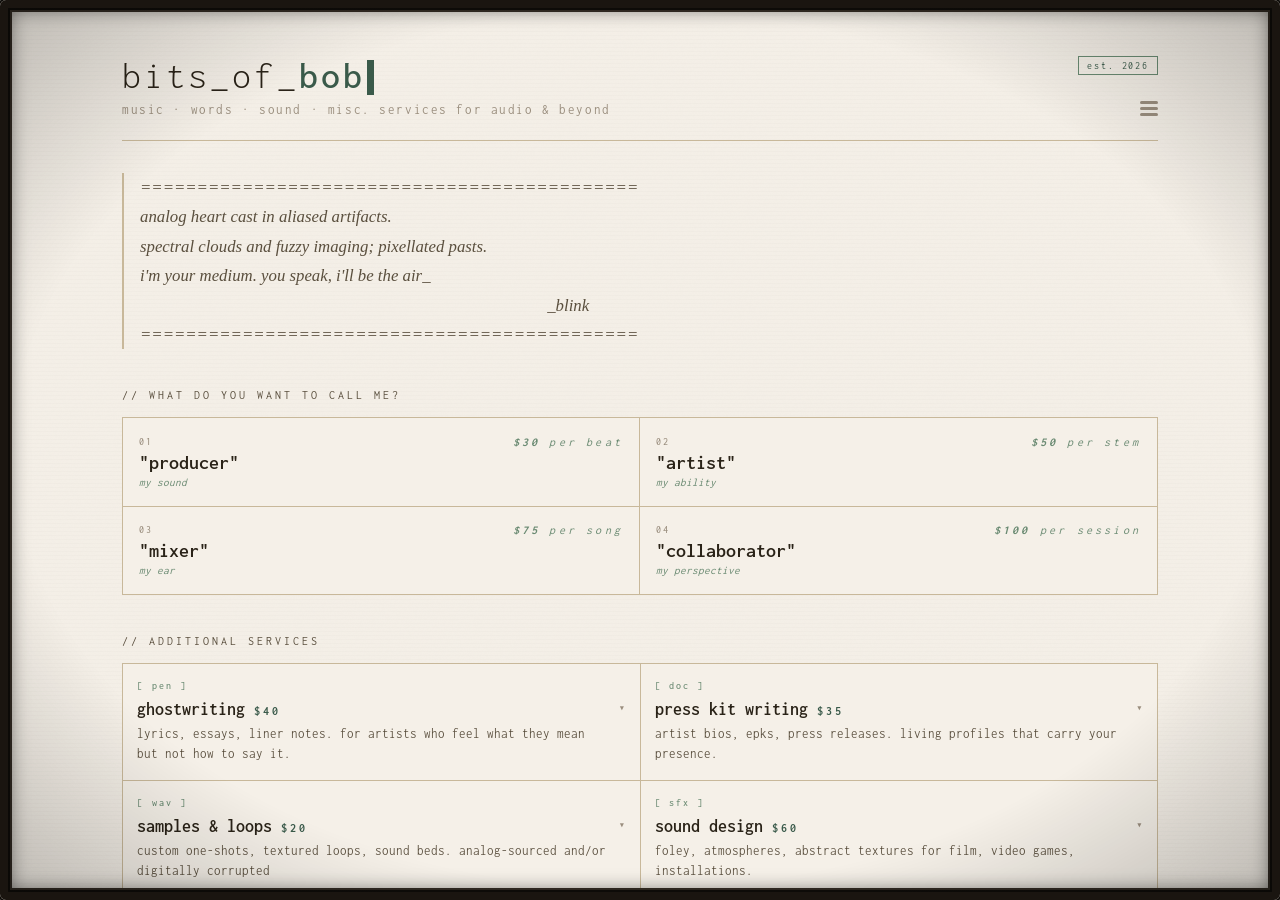
==== commit 5a165a08: "Add files via upload" ====
--- a/index.html
+++ b/index.html
@@ -260,11 +260,8 @@
        has square ends and won't animate to an X). */
     .menu-toggle {
       position: absolute;
-      top: 5.9rem;             /* bottom edge sits on the tagline's baseline */
-      /* burger's RIGHT edge needs to land at the header's right edge =
-         drawer's left edge − 2rem (the bob-wrap horizontal padding).
-         left = (target right edge) − width = -2rem − 18px. */
-      left: calc(-2rem - 18px);
+      bottom: 1.5rem;
+      right: 0;
       width: 18px; height: 15px;
       background: transparent;
       border: none;
@@ -295,7 +292,7 @@
        bezel (z:102) so the bezel still frames it. uses --ink for bg
        to match the role-drawer's dark interior. */
     .side-menu {
-      position: absolute;
+      position: fixed;
       top: 0; right: 0; bottom: 0;
       width: 260px;
       background: var(--ink);
@@ -723,27 +720,27 @@
         <div class="monitor-screen">
             <div class="grain"></div>
             <div class="scanlines"></div>
+            <aside class="side-menu" id="sideMenu" aria-hidden="true">
+                <div class="side-menu-label">// elsewhere</div>
+                <ul class="side-menu-list">
+                    <li><a class="side-menu-link" href="portfolio.html">full portfolio</a></li>
+                    <li><a class="side-menu-link" href="about.html">about</a></li>
+                    <li><a class="side-menu-link" href="listening-room.html">listening room</a></li>
+                    <li><a class="side-menu-link" href="writing.html">writing</a></li>
+                    <li><a class="side-menu-link" href="shop.html">shop</a></li>
+                    <li><a class="side-menu-link" href="log.html">log / notes</a></li>
+                </ul>
+                <div class="side-menu-foot">// signal stable</div>
+            </aside>
             <div class="bob-wrap">
                 <div class="header">
                     <div class="vhs-badge" onclick="document.body.classList.toggle('terminal')">est. 2026</div>
                     <div class="site-name">bits_of_<span>bob</span><span class="cursor-blink"></span></div>
                     <div class="tagline">music · words · sound · misc. services for audio & beyond</div>
-                </div>
-                <aside class="side-menu" id="sideMenu" aria-hidden="true">
                     <button class="menu-toggle" id="menuToggle" aria-label="toggle menu" onclick="toggleMenu()">
                         <span></span><span></span><span></span>
                     </button>
-                    <div class="side-menu-label">// elsewhere</div>
-                    <ul class="side-menu-list">
-                        <li><a class="side-menu-link" href="#">full portfolio</a></li>
-                        <li><a class="side-menu-link" href="#">about</a></li>
-                        <li><a class="side-menu-link" href="#">listening room</a></li>
-                        <li><a class="side-menu-link" href="#">writing</a></li>
-                        <li><a class="side-menu-link" href="#">shop</a></li>
-                        <li><a class="side-menu-link" href="#">log / notes</a></li>
-                    </ul>
-                    <div class="side-menu-foot">// signal stable</div>
-                </aside>
+                </div>
                 <p class="intro"><span class="glitch" style="display: block;">============================================<br>analog heart cast in aliased artifacts.<br> spectral clouds and fuzzy imaging; pixellated pasts.<br>i'm your medium. you speak, i'll be the air_<br></span><span class="glitch" style="display: block; padding-left: 40%;">_blink</span>============================================
                 </p>
                 <div class="section-label">// what do you want to call me?</div>
@@ -966,6 +963,10 @@
                                 <div class="cf-char" id="cf-desc-count">0 / 500</div>
                             </div>
                             <div class="cf-group">
+                                <label class="cf-label">your email</label>
+                                <input class="cf-input" id="cf-email" type="email" placeholder="so i can write back" maxlength="100" />
+                            </div>
+                            <div class="cf-group">
                                 <label class="cf-label">link (optional)</label>
                                 <input class="cf-input" id="cf-link" type="url" placeholder="soundcloud, bandcamp, drive, anywhere" />
                             </div>
@@ -974,6 +975,7 @@
                         <div class="cf-success" id="cf-success">
                             <p class="cf-success-msg">got it. i'll be in touch.</p>
                             <span class="cf-success-tag">// message received</span>
+                            <button id="cf-reset" style="margin-top:0.5rem;background:none;border:none;padding:0;font-size:0.7rem;color:var(--ink-faint);cursor:pointer;text-align:left;letter-spacing:0.1em;">send another</button>
                         </div>
                     </div>
                     <div class="contact-left">
@@ -1149,23 +1151,10 @@
     }
 
     // ── contact form ───────────────────────────────────────
-    // Backend: FormSubmit (https://formsubmit.co) — no account required.
-    //
-    // FIRST-TIME ACTIVATION:
-    //   The first real submission to this endpoint triggers a one-time
-    //   confirmation email from FormSubmit to RJ@bitsofbob.art. Click the
-    //   "Confirm" link inside it to activate; until then submissions won't
-    //   actually land in the inbox.
-    //
-    // OPTIONAL HARDENING (recommended after activation):
-    //   FormSubmit can issue a hashed alias like https://formsubmit.co/ajax/abc123…
-    //   so the plaintext address isn't sitting in page source as scrape-bait.
-    //   Grab it from the activation email and swap it into FORM_ENDPOINT.
-    //
-    // The AJAX endpoint returns JSON, so we get a real success/failure signal
-    // (the old GForms path used no-cors, which silently "succeeded" on errors).
+    // Backend: Web3Forms (https://web3forms.com) — sends to RJ@bitsofbob.art.
+    // Returns JSON so we get a real success/failure signal.
     (function() {
-        const FORM_ENDPOINT = 'https://formsubmit.co/ajax/RJ@bitsofbob.art';
+        const W3F_KEY = 'bde8c80f-99b4-4463-8463-c5be3648c4d7';
 
         const desc = document.getElementById('cf-desc');
         const count = document.getElementById('cf-desc-count');
@@ -1174,8 +1163,22 @@
         const submit = document.getElementById('cf-submit');
         const formView = document.getElementById('contact-form-view');
         const successView = document.getElementById('cf-success');
+        const resetBtn = document.getElementById('cf-reset');
 
         if (!desc) return;
+
+        resetBtn.addEventListener('click', () => {
+            successView.classList.remove('visible');
+            formView.style.display = '';
+            submit.disabled = false;
+            submit.textContent = 'send it';
+            document.getElementById('cf-name').value = '';
+            document.getElementById('cf-email').value = '';
+            typeEl.value = '';
+            desc.value = '';
+            count.textContent = '0 / 500';
+            document.getElementById('cf-link').value = '';
+        });
 
         desc.addEventListener('input', () => {
             const len = desc.value.length;
@@ -1194,20 +1197,9 @@
             }
             if (!valid) return;
 
-            const name = document.getElementById('cf-name').value.trim() || 'anonymous';
-            const link = document.getElementById('cf-link').value.trim();
-
-            // payload: human fields + FormSubmit config (underscore-prefixed
-            // keys are stripped from the email body and used as settings).
-            const payload = {
-                name: name,
-                type: typeEl.value,
-                description: desc.value.trim(),
-                link: link || '(none)',
-                _subject: '[bits_of_bob] ' + typeEl.value + ' — ' + name,
-                _template: 'table',     // nicer-looking inbox layout
-                _captcha: 'false',      // skip FormSubmit's captcha redirect (we're AJAX, not page-nav)
-            };
+            const name  = document.getElementById('cf-name').value.trim() || 'anonymous';
+            const email = document.getElementById('cf-email').value.trim();
+            const link  = document.getElementById('cf-link').value.trim();
 
             // lock the button while in flight
             submit.disabled = true;
@@ -1215,18 +1207,21 @@
             submit.textContent = 'sending...';
 
             try {
-                const res = await fetch(FORM_ENDPOINT, {
+                const res = await fetch('https://api.web3forms.com/submit', {
                     method: 'POST',
-                    headers: {
-                        'Content-Type': 'application/json',
-                        'Accept': 'application/json',
-                    },
-                    body: JSON.stringify(payload),
+                    headers: { 'Content-Type': 'application/json', 'Accept': 'application/json' },
+                    body: JSON.stringify({
+                        access_key:  W3F_KEY,
+                        name:        name,
+                        email:       email || '(none)',
+                        type:        typeEl.value,
+                        description: desc.value.trim(),
+                        link:        link || '(none)',
+                        subject:     '[bits_of_bob] ' + typeEl.value + ' — ' + name,
+                    }),
                 });
                 const data = await res.json();
-                // FormSubmit returns { success: "true", message: "..." } on success.
-                // string "true", not boolean — check both to be safe.
-                if (data.success === 'true' || data.success === true) {
+                if (data.success) {
                     formView.style.display = 'none';
                     successView.classList.add('visible');
                 } else {
